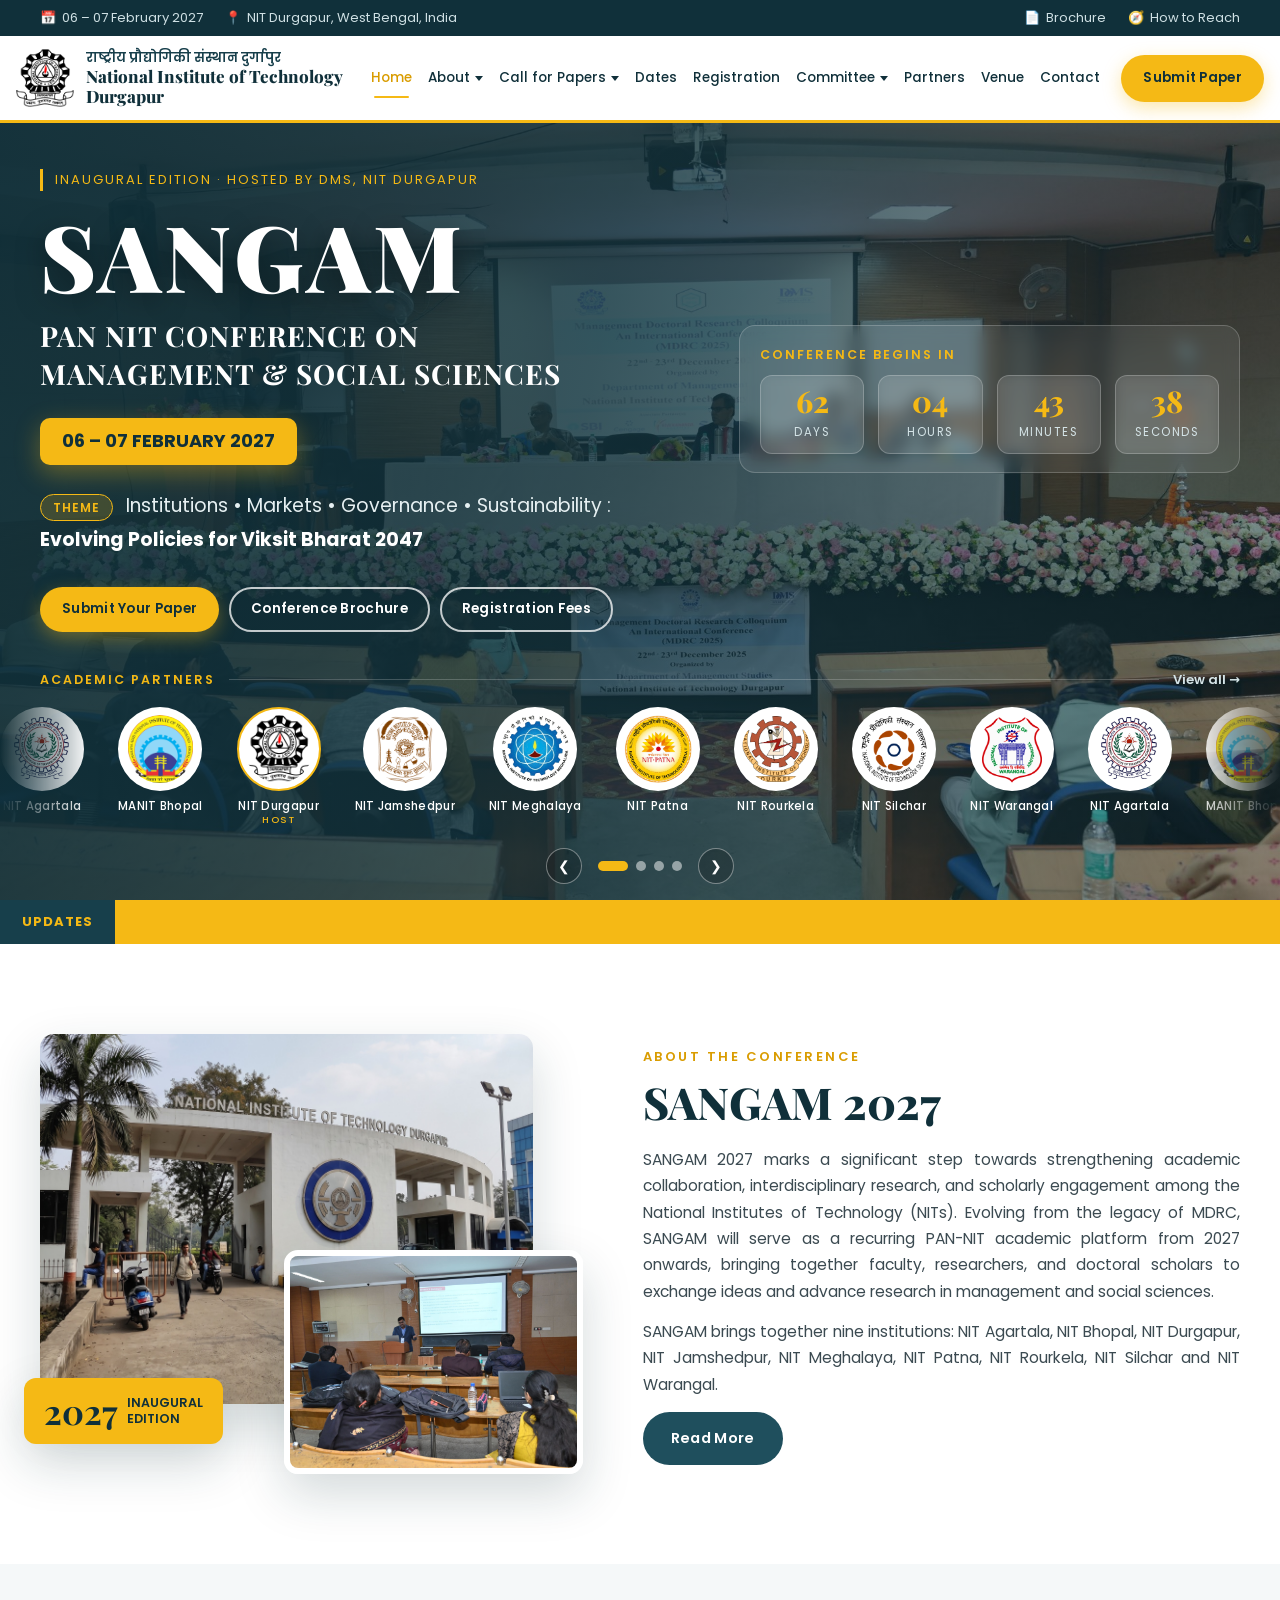
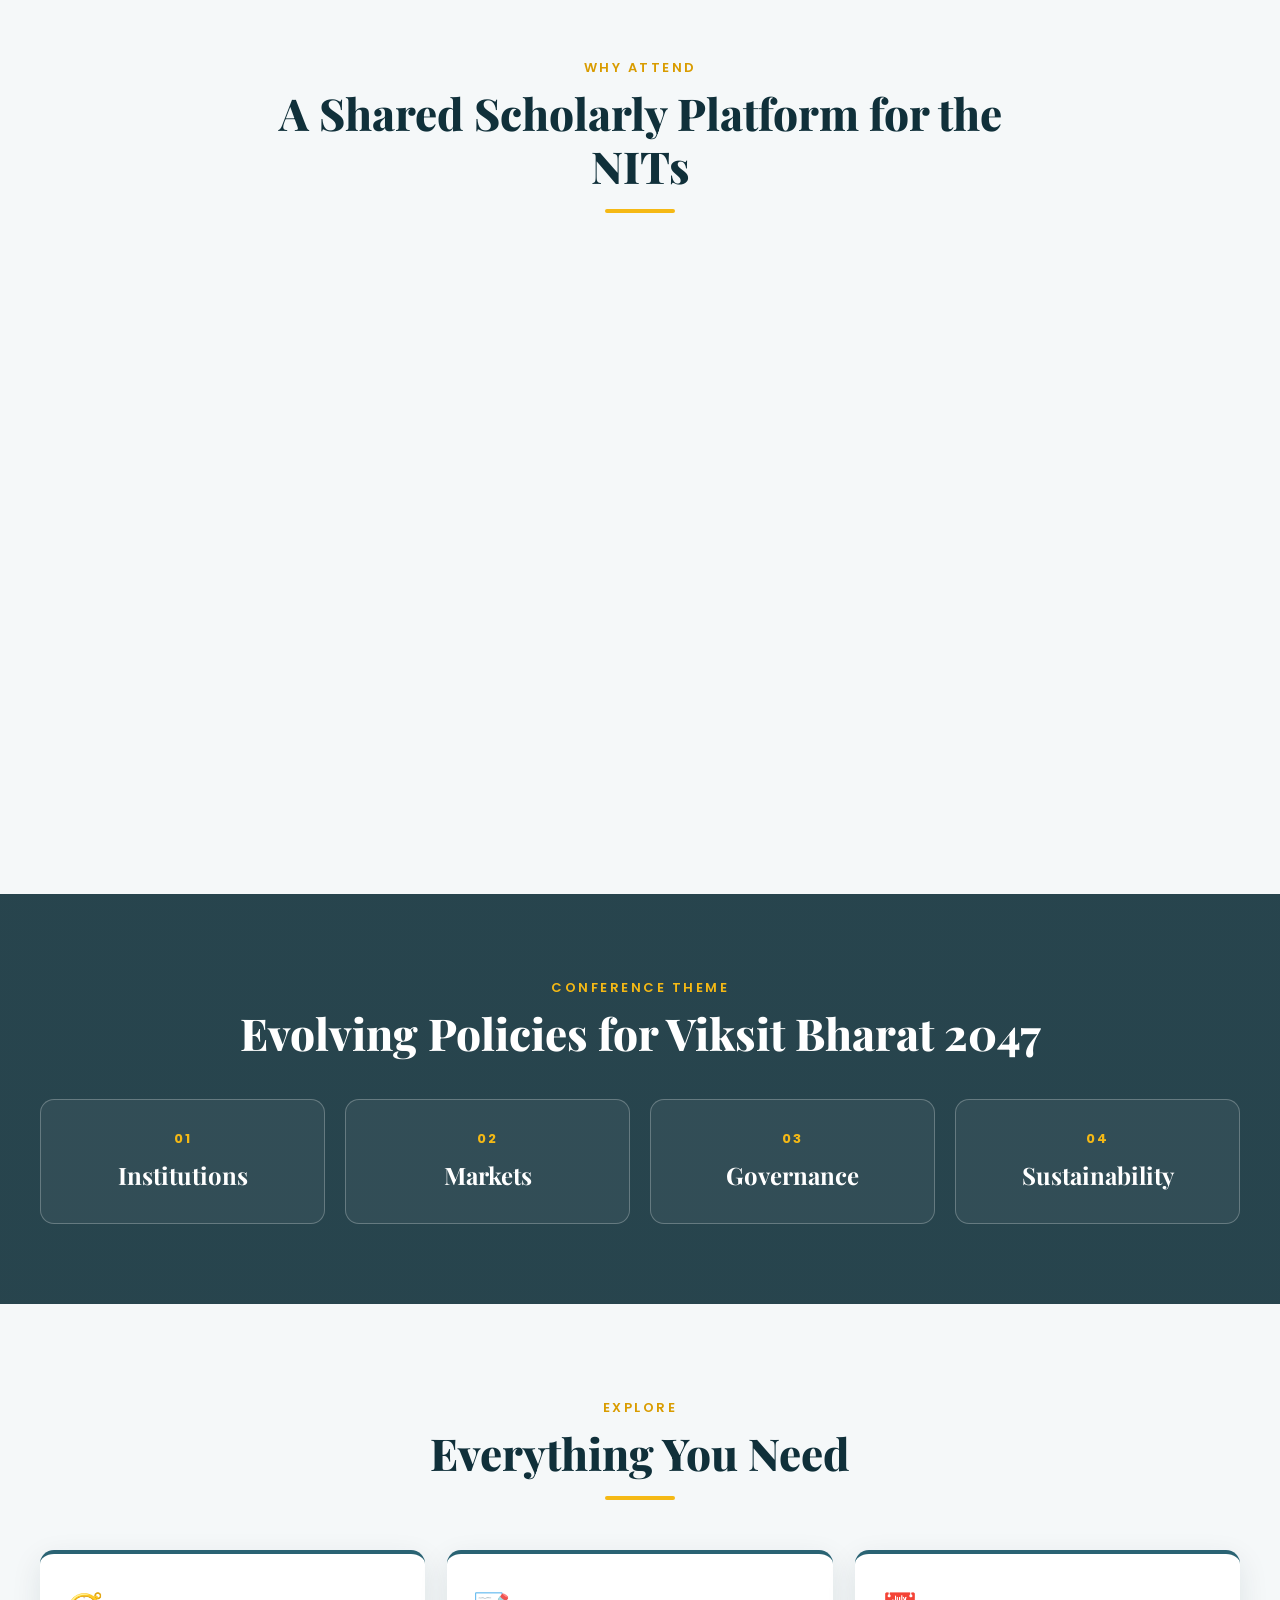
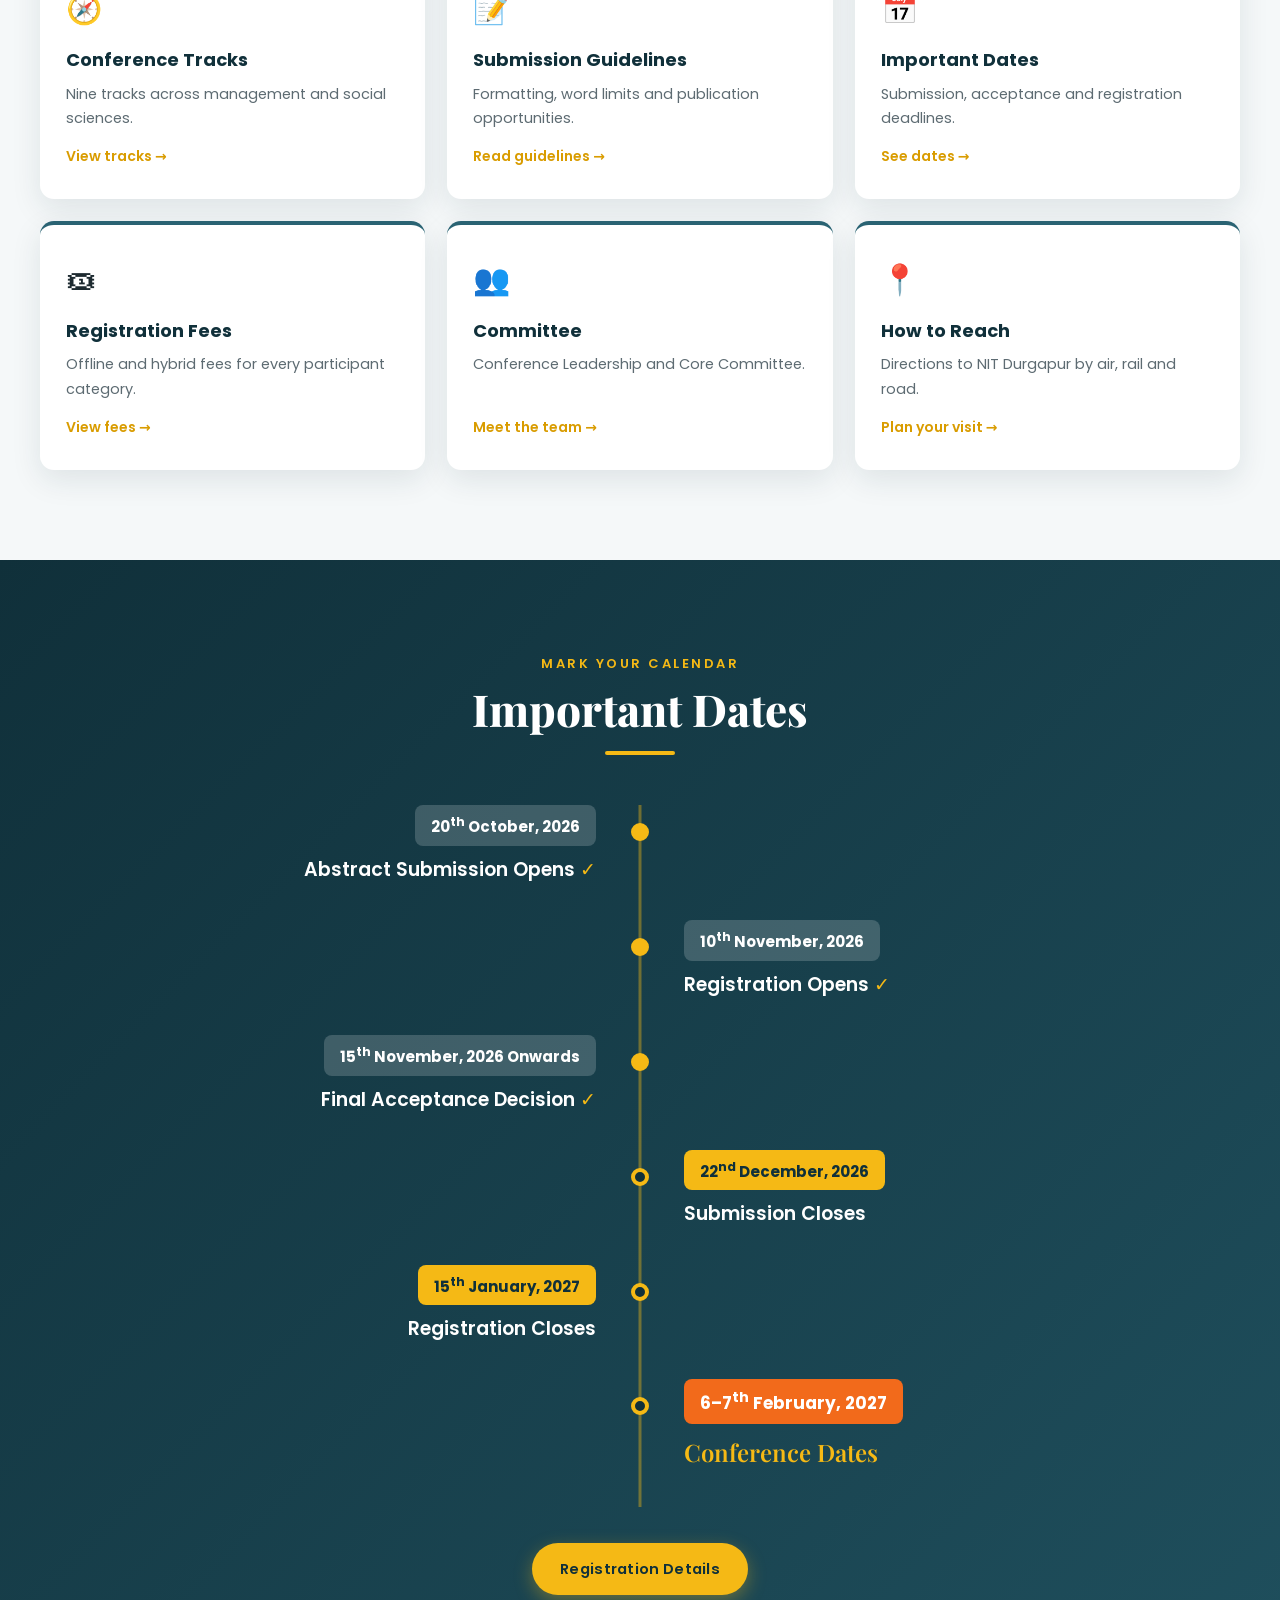
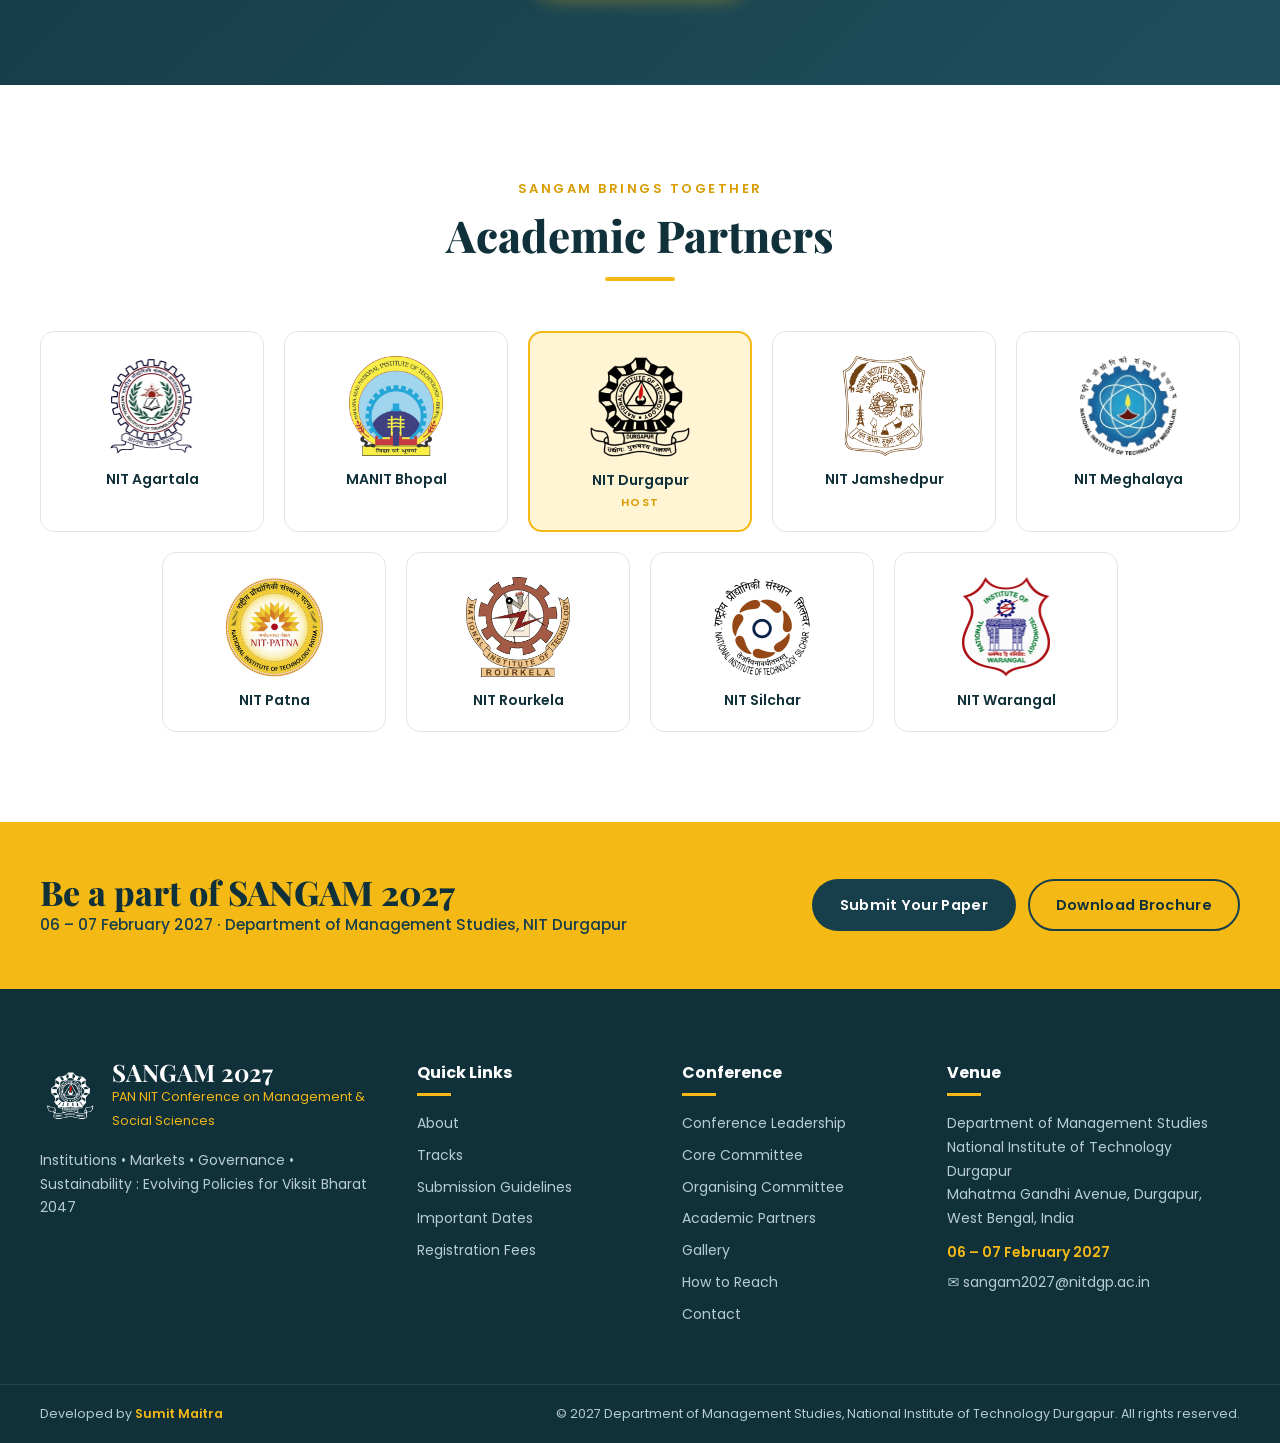
==== index.html @ 7bea4ee3 "Add files via upload" ====
<!DOCTYPE html>
<html lang="en">
<head>
  <meta charset="UTF-8">
  <meta name="viewport" content="width=device-width, initial-scale=1.0">
  <title>SANGAM 2027 | PAN NIT Conference on Management &amp; Social Sciences</title>
  <meta name="description" content="SANGAM 2027 – PAN NIT Conference on Management & Social Sciences, 06–07 February 2027, hosted by the Department of Management Studies, NIT Durgapur.">
  <link rel="icon" type="image/png" href="assets/logos/nit-durgapur.png">
  <link rel="preconnect" href="https://fonts.googleapis.com">
  <link rel="preconnect" href="https://fonts.gstatic.com" crossorigin>
  <link href="https://fonts.googleapis.com/css2?family=Playfair+Display:wght@700;800;900&family=Poppins:wght@300;400;500;600;700&display=swap" rel="stylesheet">
  <link rel="stylesheet" href="css/style.css">
</head>
<body>

  <!-- ===== TOP BAR ===== -->
  <div class="topbar">
    <div class="container topbar-inner">
      <div class="topbar-left">
        <span><i class="ico ico-cal"></i>06 – 07 February 2027</span>
        <span class="hide-sm"><i class="ico ico-pin"></i>NIT Durgapur, West Bengal, India</span>
      </div>
      <div class="topbar-right">
        <a href="assets/docs/SANGAM-Brochure-2027.pdf" target="_blank" rel="noopener"><i class="ico ico-doc"></i>Brochure</a>
        <a href="venue/" class="hide-sm"><i class="ico ico-route"></i>How to Reach</a>
      </div>
    </div>
  </div>

  <!-- ===== HEADER / NAV ===== -->
  <header class="header" id="header">
    <div class="container header-inner">
      <a href="./" class="brand">
        <img src="assets/logos/nit-durgapur.png" alt="NIT Durgapur logo">
        <div class="brand-text">
          <span class="brand-hi">राष्ट्रीय प्रौद्योगिकी संस्थान दुर्गापुर</span>
          <span class="brand-en">National Institute of Technology Durgapur</span>
          <span class="brand-sub">An Institute of National Importance under the Ministry of Education, Government of India</span>
        </div>
      </a>

      <nav class="nav" id="nav">
        <ul>
          <li><a href="./" class="active">Home</a></li>
          <li class="has-drop">
            <a href="about/">About <span class="caret"></span></a>
            <ul class="drop">
              <li><a href="about/">The Conference</a></li>
              <li><a href="about/#nitdgp">About NIT Durgapur</a></li>
              <li><a href="about/#dms">About DMS</a></li>
              <li><a href="gallery/">Gallery</a></li>
            </ul>
          </li>
          <li class="has-drop">
            <a href="tracks/">Call for Papers <span class="caret"></span></a>
            <ul class="drop">
              <li><a href="tracks/">Conference Tracks</a></li>
              <li><a href="submission/">Submission Guidelines</a></li>
              <li><a href="https://forms.gle/mXyWNmWkprkiNCEAA" target="_blank" rel="noopener">Submit Paper ↗</a></li>
            </ul>
          </li>
          <li><a href="dates/">Dates</a></li>
          <li><a href="registration/">Registration</a></li>
          <li class="has-drop">
            <a href="leadership/">Committee <span class="caret"></span></a>
            <ul class="drop">
              <li><a href="leadership/">Conference Leadership</a></li>
              <li><a href="core-committee/">Core Committee</a></li>
              <li><a href="organising-committee/">Organising Committee</a></li>
            </ul>
          </li>
          <li><a href="partners/">Partners</a></li>
          <li><a href="venue/">Venue</a></li>
          <li><a href="contact/">Contact</a></li>
        </ul>
        <a href="https://forms.gle/mXyWNmWkprkiNCEAA" target="_blank" rel="noopener" class="btn btn-gold nav-cta">Submit Paper</a>
      </nav>

      <button class="burger" id="burger" aria-label="Toggle menu" aria-expanded="false">
        <span></span><span></span><span></span>
      </button>
    </div>
  </header>

  <!-- ===== HERO SLIDER ===== -->
  <section class="hero" id="home">
    <div class="slides">
      <div class="slide active" style="background-image:url('assets/photos/dsc_8041.jpg')"></div>
      <div class="slide" style="background-image:url('assets/photos/dsc_8412.jpg')"></div>
      <div class="slide" style="background-image:url('assets/photos/dsc_8008.jpg')"></div>
      <div class="slide" style="background-image:url('assets/photos/nit.jpg')"></div>
    </div>
    <div class="hero-overlay"></div>

    <div class="container hero-content">
      <div class="hero-main">
        <span class="hero-kicker">Inaugural Edition · Hosted by DMS, NIT Durgapur</span>
        <h1 class="hero-title">SANGAM</h1>
        <h2 class="hero-sub">PAN NIT Conference on<br>Management &amp; Social Sciences</h2>
        <div class="hero-date">06 – 07 FEBRUARY 2027</div>
        <p class="hero-theme">
          <span class="theme-label">Theme</span>
          Institutions • Markets • Governance • Sustainability :<br>
          <strong>Evolving Policies for Viksit Bharat 2047</strong>
        </p>
        <div class="hero-btns">
          <a href="https://forms.gle/mXyWNmWkprkiNCEAA" target="_blank" rel="noopener" class="btn btn-gold">Submit Your Paper</a>
          <a href="assets/docs/SANGAM-Brochure-2027.pdf" target="_blank" rel="noopener" class="btn btn-outline">Conference Brochure</a>
          <a href="registration/" class="btn btn-outline">Registration Fees</a>
        </div>
      </div>

      <aside class="hero-side">
        <div class="side-card">
          <p class="side-title">Conference begins in</p>
          <div class="countdown" id="countdown" aria-label="Countdown to conference">
            <div><span id="cd-days">00</span><small>Days</small></div>
            <div><span id="cd-hours">00</span><small>Hours</small></div>
            <div><span id="cd-mins">00</span><small>Minutes</small></div>
            <div><span id="cd-secs">00</span><small>Seconds</small></div>
          </div>
        </div>
      </aside>
    </div>

    <!-- Academic partners logo carousel, full width (JS duplicates the logos for a seamless loop) -->
    <div class="hero-partners">
      <div class="container hp-head">
        <span>Academic Partners</span>
        <a href="partners/">View all →</a>
      </div>
      <div class="hp-viewport">
        <ul class="hp-track" id="hpTrack">
            <li><a href="partners/" class="hp-logo"><img src="assets/logos/nit-agartala.png" alt="NIT Agartala logo"><span>NIT Agartala</span></a></li>
            <li><a href="partners/" class="hp-logo"><img src="assets/logos/nit-bhopal.png" alt="MANIT Bhopal logo"><span>MANIT Bhopal</span></a></li>
            <li><a href="partners/" class="hp-logo hp-host"><img src="assets/logos/nit-durgapur.png" alt="NIT Durgapur logo"><span>NIT Durgapur</span></a></li>
            <li><a href="partners/" class="hp-logo"><img src="assets/logos/nit-jamshedpur.png" alt="NIT Jamshedpur logo"><span>NIT Jamshedpur</span></a></li>
            <li><a href="partners/" class="hp-logo"><img src="assets/logos/nit-meghalaya.png" alt="NIT Meghalaya logo"><span>NIT Meghalaya</span></a></li>
            <li><a href="partners/" class="hp-logo"><img src="assets/logos/nit-patna.png" alt="NIT Patna logo"><span>NIT Patna</span></a></li>
            <li><a href="partners/" class="hp-logo"><img src="assets/logos/nit-rourkela.png" alt="NIT Rourkela logo"><span>NIT Rourkela</span></a></li>
            <li><a href="partners/" class="hp-logo"><img src="assets/logos/nit-silchar.png" alt="NIT Silchar logo"><span>NIT Silchar</span></a></li>
            <li><a href="partners/" class="hp-logo"><img src="assets/logos/nit-warangal.png" alt="NIT Warangal logo"><span>NIT Warangal</span></a></li>
        </ul>
      </div>
    </div>

    <div class="hero-nav">
      <button class="slide-ctrl prev" aria-label="Previous slide">&#10094;</button>
      <div class="slide-dots" id="dots"></div>
      <button class="slide-ctrl next" aria-label="Next slide">&#10095;</button>
    </div>
  </section>

  <!-- ===== NEWS TICKER ===== -->
  <div class="ticker">
    <div class="ticker-label">Updates</div>
    <div class="ticker-track">
      <div class="ticker-move">
        <span>Abstract Submission opens: 20<sup>th</sup> October, 2026</span>
        <span>Registration opens: 10<sup>th</sup> November, 2026</span>
        <span>Final Acceptance Decision: 15<sup>th</sup> November, 2026 onwards</span>
        <span>Submission closes: 22<sup>nd</sup> December, 2026</span>
        <span>Registration closes: 15<sup>th</sup> January, 2027</span>
        <span>Selected full papers to be considered for publication in a Scopus-indexed journal</span>
        <span>All accepted papers published in conference proceedings with ISBN number</span>
      </div>
    </div>
  </div>

  <!-- ===== HOME: ABOUT SUMMARY ===== -->
  <section class="section about">
    <div class="container about-grid">
      <div class="about-media reveal">
        <img src="assets/photos/nit.jpg" alt="Sketch of the NIT Durgapur main gate" class="about-img-main" loading="lazy">
        <img src="assets/photos/dsc_8097.jpg" alt="Paper presentation session" class="about-img-small" loading="lazy">
        <div class="about-badge">
          <strong>2027</strong>
          <span>Inaugural<br>Edition</span>
        </div>
      </div>
      <div class="about-text reveal">
        <span class="eyebrow">About the Conference</span>
        <h2>SANGAM 2027</h2>
        <p>SANGAM 2027 marks a significant step towards strengthening academic collaboration, interdisciplinary research, and scholarly engagement among the National Institutes of Technology (NITs). Evolving from the legacy of MDRC, SANGAM will serve as a recurring PAN-NIT academic platform from 2027 onwards, bringing together faculty, researchers, and doctoral scholars to exchange ideas and advance research in management and social sciences.</p>
        <p>SANGAM brings together nine institutions: NIT Agartala, NIT Bhopal, NIT Durgapur, NIT Jamshedpur, NIT Meghalaya, NIT Patna, NIT Rourkela, NIT Silchar and NIT Warangal.</p>
        <a href="about/" class="btn btn-teal">Read More</a>
      </div>
    </div>
  </section>

  <!-- ===== WHY ATTEND ===== -->
  <section class="section why">
    <div class="container">
      <div class="section-head reveal">
        <span class="eyebrow">Why Attend</span>
        <h2>A Shared Scholarly Platform for the NITs</h2>
      </div>
      <div class="why-grid">
        <div class="why-card reveal">
          <div class="why-ico">🤝</div>
          <h3>Nine NITs Together</h3>
          <p>A recurring PAN-NIT academic platform bringing together faculty, researchers and doctoral scholars.</p>
        </div>
        <div class="why-card reveal">
          <div class="why-ico">🔍</div>
          <h3>Peer-Reviewed</h3>
          <p>All submissions are peer-reviewed for relevance, originality, clarity and academic contribution.</p>
        </div>
        <div class="why-card reveal">
          <div class="why-ico">📚</div>
          <h3>Scopus Publication</h3>
          <p>Selected full papers will be considered for publication in a Scopus-indexed journal.</p>
        </div>
        <div class="why-card reveal">
          <div class="why-ico">📖</div>
          <h3>ISBN Proceedings</h3>
          <p>All accepted papers shall be published in conference proceedings with ISBN number.</p>
        </div>
        <div class="why-card reveal">
          <div class="why-ico">🎓</div>
          <h3>Doctoral Mentorship</h3>
          <p>Fostering inter-institutional research collaboration, joint publications and doctoral mentorship.</p>
        </div>
        <div class="why-card reveal">
          <div class="why-ico">🌐</div>
          <h3>Offline &amp; Hybrid</h3>
          <p>Participate in person at NIT Durgapur or present online through the hybrid mode.</p>
        </div>
      </div>
    </div>
  </section>

  <!-- ===== THEME BAND ===== -->
  <section class="theme-band">
    <div class="container">
      <span class="eyebrow light">Conference Theme</span>
      <h2>Evolving Policies for Viksit Bharat 2047</h2>
      <div class="pillars">
        <div class="pillar reveal"><span>01</span>Institutions</div>
        <div class="pillar reveal"><span>02</span>Markets</div>
        <div class="pillar reveal"><span>03</span>Governance</div>
        <div class="pillar reveal"><span>04</span>Sustainability</div>
      </div>
    </div>
  </section>

  <!-- ===== HOME: EXPLORE ===== -->
  <section class="section explore">
    <div class="container">
      <div class="section-head reveal">
        <span class="eyebrow">Explore</span>
        <h2>Everything You Need</h2>
      </div>
      <div class="explore-grid">
        <a href="tracks/" class="explore-card reveal"><span class="ex-ico">🧭</span><h3>Conference Tracks</h3><p>Nine tracks across management and social sciences.</p><span class="ex-go">View tracks →</span></a>
        <a href="submission/" class="explore-card reveal"><span class="ex-ico">📝</span><h3>Submission Guidelines</h3><p>Formatting, word limits and publication opportunities.</p><span class="ex-go">Read guidelines →</span></a>
        <a href="dates/" class="explore-card reveal"><span class="ex-ico">📅</span><h3>Important Dates</h3><p>Submission, acceptance and registration deadlines.</p><span class="ex-go">See dates →</span></a>
        <a href="registration/" class="explore-card reveal"><span class="ex-ico">🎟</span><h3>Registration Fees</h3><p>Offline and hybrid fees for every participant category.</p><span class="ex-go">View fees →</span></a>
        <a href="leadership/" class="explore-card reveal"><span class="ex-ico">👥</span><h3>Committee</h3><p>Conference Leadership and Core Committee.</p><span class="ex-go">Meet the team →</span></a>
        <a href="venue/" class="explore-card reveal"><span class="ex-ico">📍</span><h3>How to Reach</h3><p>Directions to NIT Durgapur by air, rail and road.</p><span class="ex-go">Plan your visit →</span></a>
      </div>
    </div>
  </section>

  <!-- ===== IMPORTANT DATES ===== -->
  <section class="section dates" id="dates">
    <div class="container">
      <div class="section-head reveal">
        <span class="eyebrow light">Mark Your Calendar</span>
        <h2>Important Dates</h2>
      </div>
      <div class="timeline">
        <div class="tl-item reveal" data-date="2026-10-20">
          <div class="tl-date">20<sup>th</sup> October, 2026</div>
          <div class="tl-label">Abstract Submission Opens</div>
        </div>
        <div class="tl-item reveal" data-date="2026-11-10">
          <div class="tl-date">10<sup>th</sup> November, 2026</div>
          <div class="tl-label">Registration Opens</div>
        </div>
        <div class="tl-item reveal" data-date="2026-11-15">
          <div class="tl-date">15<sup>th</sup> November, 2026 Onwards</div>
          <div class="tl-label">Final Acceptance Decision</div>
        </div>
        <div class="tl-item reveal" data-date="2026-12-22">
          <div class="tl-date">22<sup>nd</sup> December, 2026</div>
          <div class="tl-label">Submission Closes</div>
        </div>
        <div class="tl-item reveal" data-date="2027-01-15">
          <div class="tl-date">15<sup>th</sup> January, 2027</div>
          <div class="tl-label">Registration Closes</div>
        </div>
        <div class="tl-item highlight reveal" data-date="2027-02-06">
          <div class="tl-date">6–7<sup>th</sup> February, 2027</div>
          <div class="tl-label">Conference Dates</div>
        </div>
      </div>
      <div class="center-btn reveal"><a href="registration/" class="btn btn-gold">Registration Details</a></div>
    </div>
  </section>

  <!-- ===== ACADEMIC PARTNERS ===== -->
  <section class="section partners home-partners" id="partners">
    <div class="container">
      <div class="section-head reveal">
        <span class="eyebrow">SANGAM Brings Together</span>
        <h2>Academic Partners</h2>
      </div>
      <div class="partner-grid">
        <div class="partner reveal"><img src="assets/logos/nit-agartala.png" alt="NIT Agartala logo" loading="lazy"><span>NIT Agartala</span></div>
        <div class="partner reveal"><img src="assets/logos/nit-bhopal.png" alt="MANIT Bhopal logo" loading="lazy"><span>MANIT Bhopal</span></div>
        <div class="partner host reveal"><img src="assets/logos/nit-durgapur.png" alt="NIT Durgapur logo" loading="lazy"><span>NIT Durgapur <em>Host</em></span></div>
        <div class="partner reveal"><img src="assets/logos/nit-jamshedpur.png" alt="NIT Jamshedpur logo" loading="lazy"><span>NIT Jamshedpur</span></div>
        <div class="partner reveal"><img src="assets/logos/nit-meghalaya.png" alt="NIT Meghalaya logo" loading="lazy"><span>NIT Meghalaya</span></div>
        <div class="partner reveal"><img src="assets/logos/nit-patna.png" alt="NIT Patna logo" loading="lazy"><span>NIT Patna</span></div>
        <div class="partner reveal"><img src="assets/logos/nit-rourkela.png" alt="NIT Rourkela logo" loading="lazy"><span>NIT Rourkela</span></div>
        <div class="partner reveal"><img src="assets/logos/nit-silchar.png" alt="NIT Silchar logo" loading="lazy"><span>NIT Silchar</span></div>
        <div class="partner reveal"><img src="assets/logos/nit-warangal.png" alt="NIT Warangal logo" loading="lazy"><span>NIT Warangal</span></div>
      </div>
    </div>
  </section>

  <!-- ===== CTA BAND ===== -->
  <section class="cta-band">
    <div class="container cta-inner">
      <div>
        <h2>Be a part of SANGAM 2027</h2>
        <p>06 – 07 February 2027 · Department of Management Studies, NIT Durgapur</p>
      </div>
      <div class="cta-btns">
        <a href="https://forms.gle/mXyWNmWkprkiNCEAA" target="_blank" rel="noopener" class="btn btn-gold">Submit Your Paper</a>
        <a href="assets/docs/SANGAM-Brochure-2027.pdf" target="_blank" rel="noopener" class="btn btn-outline">Download Brochure</a>
      </div>
    </div>
  </section>

  <!-- ===== FOOTER ===== -->
  <footer class="footer">
    <div class="container footer-grid">
      <div>
        <div class="f-brand">
          <img src="assets/logos/nit-durgapur-hd.png" alt="NIT Durgapur logo">
          <div>
            <strong>SANGAM 2027</strong>
            <span>PAN NIT Conference on Management &amp; Social Sciences</span>
          </div>
        </div>
        <p>Institutions • Markets • Governance • Sustainability : Evolving Policies for Viksit Bharat 2047</p>
      </div>
      <div>
        <h4>Quick Links</h4>
        <ul>
          <li><a href="about/">About</a></li>
          <li><a href="tracks/">Tracks</a></li>
          <li><a href="submission/">Submission Guidelines</a></li>
          <li><a href="dates/">Important Dates</a></li>
          <li><a href="registration/">Registration Fees</a></li>
        </ul>
      </div>
      <div>
        <h4>Conference</h4>
        <ul>
          <li><a href="leadership/">Conference Leadership</a></li>
          <li><a href="core-committee/">Core Committee</a></li>
          <li><a href="organising-committee/">Organising Committee</a></li>
          <li><a href="partners/">Academic Partners</a></li>
          <li><a href="gallery/">Gallery</a></li>
          <li><a href="venue/">How to Reach</a></li>
          <li><a href="contact/">Contact</a></li>
        </ul>
      </div>
      <div>
        <h4>Venue</h4>
        <p>Department of Management Studies<br>National Institute of Technology Durgapur<br>Mahatma Gandhi Avenue, Durgapur, West Bengal, India</p>
        <p class="f-date">06 – 07 February 2027</p>
        <p class="f-mail"><a href="mailto:sangam2027@nitdgp.ac.in">sangam2027@nitdgp.ac.in</a></p>
      </div>
    </div>
    <div class="footer-bottom">
      <div class="container">
        <span>Developed by <a href="https://github.com/SumitMaitra" target="_blank" rel="noopener" class="dev-credit">Sumit Maitra</a></span>
        <span>© 2027 Department of Management Studies, National Institute of Technology Durgapur. All rights reserved.</span>
      </div>
    </div>
  </footer>

  <button class="to-top" id="toTop" aria-label="Back to top">↑</button>
  <div class="toast" id="toast">Copied!</div>

  <script src="js/main.js"></script>

</body>
</html>
---- css/style.css ----
/* =========================================================
   SANGAM 2027 — PAN NIT Conference
   Colour palette taken from the official brochure:
   deep teal + saffron gold
   ========================================================= */
:root {
  --teal-900: #10303a;
  --teal-800: #173f4b;
  --teal-700: #1f4f5d;
  --teal-600: #2a6373;
  --teal-100: #e4eef0;
  --gold: #f5b915;
  --gold-dark: #d99c00;
  --gold-soft: #fff4d4;
  --orange: #f26a1b;
  --ink: #1d2a30;
  --muted: #5d6b72;
  --line: #dfe6e8;
  --bg: #ffffff;
  --bg-alt: #f5f8f9;
  --radius: 14px;
  --shadow: 0 10px 30px rgba(16, 48, 58, .10);
  --shadow-lg: 0 20px 50px rgba(16, 48, 58, .18);
  --font-display: 'Playfair Display', Georgia, serif;
  --font-body: 'Poppins', system-ui, -apple-system, Segoe UI, sans-serif;
  --header-h: 84px;
}

*, *::before, *::after { box-sizing: border-box; margin: 0; padding: 0; }
html { scroll-behavior: smooth; scroll-padding-top: calc(var(--header-h) + 10px); }
body { font-family: var(--font-body); color: var(--ink); background: var(--bg); line-height: 1.7; font-size: 15.5px; overflow-x: hidden; }
img { max-width: 100%; display: block; }
a { color: inherit; text-decoration: none; }
ul { list-style: none; }
.container { width: min(1200px, 100% - 32px); margin-inline: auto; }

/* ---------- Buttons ---------- */
.btn { display: inline-flex; align-items: center; justify-content: center; gap: 8px; padding: 12px 26px; border-radius: 50px; font-weight: 600; font-size: 14.5px; letter-spacing: .3px; transition: .3s ease; cursor: pointer; border: 2px solid transparent; }
.btn-gold { background: var(--gold); color: var(--teal-900); box-shadow: 0 6px 18px rgba(245, 185, 21, .35); }
.btn-gold:hover { background: var(--gold-dark); transform: translateY(-2px); }
.btn-outline { border-color: rgba(255,255,255,.75); color: #fff; }
.btn-outline:hover { background: #fff; color: var(--teal-900); }
.btn-teal { background: var(--teal-700); color: #fff; }
.btn-teal:hover { background: var(--teal-900); transform: translateY(-2px); }
.btn-block { width: 100%; }

/* ---------- Top bar ---------- */
.topbar { background: var(--teal-900); color: #cfe0e4; font-size: 13px; }
.topbar-inner { display: flex; justify-content: space-between; align-items: center; padding: 7px 0; gap: 12px; }
.topbar-left, .topbar-right { display: flex; gap: 22px; align-items: center; }
.topbar a:hover { color: var(--gold); }
.ico { font-style: normal; margin-right: 6px; }
.ico-cal::before { content: "📅"; }
.ico-pin::before { content: "📍"; }
.ico-doc::before { content: "📄"; }
.ico-route::before { content: "🧭"; }

/* ---------- Header ---------- */
.header { position: sticky; top: 0; z-index: 100; background: rgba(255,255,255,.97); backdrop-filter: blur(8px); border-bottom: 3px solid var(--gold); transition: box-shadow .3s; }
.header.scrolled { box-shadow: 0 6px 24px rgba(0,0,0,.08); }
.header .container { width: min(1380px, 100% - 32px); }
.header-inner { display: flex; align-items: center; justify-content: space-between; min-height: var(--header-h); gap: 20px; }
.brand { display: flex; align-items: center; gap: 12px; flex-shrink: 1; min-width: 0; }
.brand img { flex-shrink: 0; }
/* let grid children shrink below their content (e.g. the scrollable fee table) */
.fees-bottom > *, .sub-grid > *, .about-grid > *, .venue-grid > *, .cm-row > * { min-width: 0; }
.brand img { width: 58px; height: 58px; object-fit: contain; }
.brand-text { display: flex; flex-direction: column; line-height: 1.2; }
.brand-hi { font-size: 13px; color: var(--teal-800); font-weight: 600; }
.brand-en { font-family: var(--font-display); font-size: 17px; font-weight: 800; color: var(--teal-900); }
.brand-sub { font-size: 9.5px; color: var(--muted); max-width: 330px; }

.nav { display: flex; align-items: center; gap: 14px; }
.nav > ul { display: flex; align-items: center; gap: 2px; }
.nav > ul > li { position: relative; }
.nav > ul > li > a { display: flex; align-items: center; gap: 5px; padding: 10px 10px; font-size: 14px; font-weight: 500; color: var(--teal-900); border-radius: 8px; transition: .25s; white-space: nowrap; }
.nav > ul > li > a:hover, .nav > ul > li > a.active { color: var(--gold-dark); }
.nav > ul > li > a.active::after { content: ""; position: absolute; left: 10px; right: 10px; bottom: 2px; height: 2px; background: var(--gold); border-radius: 2px; }
.caret { width: 0; height: 0; border-left: 4px solid transparent; border-right: 4px solid transparent; border-top: 5px solid currentColor; }
.drop { position: absolute; top: 100%; left: 0; min-width: 220px; background: #fff; border-radius: 10px; box-shadow: var(--shadow-lg); padding: 8px; opacity: 0; visibility: hidden; transform: translateY(10px); transition: .25s; border-top: 3px solid var(--gold); }
.has-drop:hover .drop, .has-drop:focus-within .drop { opacity: 1; visibility: visible; transform: translateY(0); }
.drop a { display: block; padding: 9px 14px; font-size: 14px; border-radius: 6px; color: var(--ink); }
.drop a:hover { background: var(--teal-100); color: var(--teal-800); }
.nav-cta { padding: 10px 20px; font-size: 13.5px; white-space: nowrap; }

.burger { display: none; width: 44px; height: 44px; border: 0; background: var(--teal-800); border-radius: 10px; cursor: pointer; flex-direction: column; justify-content: center; align-items: center; gap: 5px; }
.burger span { width: 22px; height: 2px; background: #fff; border-radius: 2px; transition: .3s; }
.burger.open span:nth-child(1) { transform: translateY(7px) rotate(45deg); }
.burger.open span:nth-child(2) { opacity: 0; }
.burger.open span:nth-child(3) { transform: translateY(-7px) rotate(-45deg); }

/* ---------- Hero ---------- */
.hero { position: relative; min-height: clamp(600px, calc(100vh - var(--header-h) - 39px), 940px); min-height: clamp(600px, calc(100svh - var(--header-h) - 39px), 940px); display: flex; flex-direction: column; color: #fff; overflow: hidden; }
.slides, .slide { position: absolute; inset: 0; }
.slide { background-size: cover; background-position: center; opacity: 0; transform: scale(1.08); transition: opacity 1.4s ease, transform 7s ease; }
.slide.active { opacity: 1; transform: scale(1); }
.hero-overlay { position: absolute; inset: 0; background: linear-gradient(100deg, rgba(16,48,58,.95) 0%, rgba(16,48,58,.82) 45%, rgba(16,48,58,.45) 100%); }
.hero-content { position: relative; z-index: 2; padding: 40px 0 30px; margin-block: auto; }
.hero-kicker { display: inline-block; font-size: 13px; letter-spacing: 2px; text-transform: uppercase; color: var(--gold); border-left: 3px solid var(--gold); padding-left: 12px; margin-bottom: 18px; }
.hero-title { font-family: var(--font-display); font-size: clamp(46px, 7.5vw, 92px); font-weight: 900; line-height: 1; letter-spacing: 4px; text-shadow: 0 6px 30px rgba(0,0,0,.35); }
.hero-sub { color: #fff; font-family: var(--font-display); font-size: clamp(18px, 2.4vw, 28px); font-weight: 700; line-height: 1.35; margin: 16px 0 26px; text-transform: uppercase; letter-spacing: 1px; }
.hero-date { display: inline-block; background: var(--gold); color: var(--teal-900); font-weight: 700; font-size: clamp(15px, 1.7vw, 18px); padding: 8px 22px; border-radius: 10px; box-shadow: 0 8px 24px rgba(245,185,21,.35); }
.hero-theme { margin: 24px 0 30px; font-size: clamp(15px, 1.6vw, 19px); line-height: 1.8; max-width: 680px; color: #e6f0f2; }
.theme-label { display: inline-block; background: rgba(245,185,21,.18); color: var(--gold); border: 1px solid var(--gold); font-size: 12px; font-weight: 600; padding: 2px 12px; border-radius: 20px; margin-right: 8px; letter-spacing: 1px; text-transform: uppercase; }
.hero-theme strong { color: #fff; }
.hero-btns { display: flex; flex-wrap: wrap; gap: 10px; }
.hero-btns .btn { padding: 9px 20px; font-size: 13.5px; }

.countdown { display: flex; gap: 14px; margin-top: 28px; }
.countdown div { background: rgba(255,255,255,.1); border: 1px solid rgba(255,255,255,.22); backdrop-filter: blur(6px); border-radius: 12px; min-width: 82px; padding: 9px 10px; text-align: center; }
.countdown span { display: block; font-family: var(--font-display); font-size: 30px; font-weight: 800; line-height: 1.1; color: var(--gold); }
.countdown small { font-size: 11.5px; letter-spacing: 1.5px; text-transform: uppercase; color: #d5e4e7; }

.hero-nav { position: relative; z-index: 3; display: flex; align-items: center; justify-content: center; gap: 16px; padding-bottom: 16px; }
.slide-ctrl { width: 36px; height: 36px; border-radius: 50%; border: 1px solid rgba(255,255,255,.4); background: rgba(0,0,0,.2); color: #fff; font-size: 14px; cursor: pointer; transition: .3s; }
.slide-ctrl:hover { background: var(--gold); color: var(--teal-900); border-color: var(--gold); }
.slide-dots { display: flex; gap: 8px; }

/* Two-column hero: text left, countdown + partners carousel right */
.hero-content { display: grid; grid-template-columns: minmax(0, 1.3fr) minmax(0, 1fr); gap: 48px; align-items: center; }
.hero-side { display: flex; flex-direction: column; gap: 18px; }
.side-card { background: rgba(255,255,255,.08); border: 1px solid rgba(255,255,255,.2); backdrop-filter: blur(8px); border-radius: 16px; padding: 18px 20px; }
.side-title { font-size: 12.5px; letter-spacing: 2px; text-transform: uppercase; color: var(--gold); font-weight: 600; margin-bottom: 10px; }
.side-card .countdown { margin-top: 0; }
.side-card .countdown div { flex: 1; min-width: 0; }

/* Academic partners logo carousel: transparent, full-width strip under the hero text */
.hero-partners { position: relative; z-index: 3; padding: 4px 0 18px; }
.hp-head { display: flex; align-items: center; gap: 14px; margin-bottom: 12px; }
.hp-head span { font-size: 12.5px; letter-spacing: 2px; text-transform: uppercase; color: var(--gold); font-weight: 600; white-space: nowrap; }
.hp-head::after { content: ""; flex: 1; height: 1px; background: rgba(255,255,255,.2); order: 1; }
.hp-head a { order: 2; font-size: 13px; font-weight: 600; color: #d5e4e7; white-space: nowrap; }
.hp-head a:hover { color: var(--gold); }
.hp-viewport { overflow: hidden; -webkit-mask-image: linear-gradient(90deg, transparent, #000 7%, #000 93%, transparent); mask-image: linear-gradient(90deg, transparent, #000 7%, #000 93%, transparent); }
.hp-track { display: flex; width: max-content; animation: hp-scroll 40s linear infinite; }
.hp-track li { padding: 4px 34px 4px 0; } /* spacing via padding keeps both halves equal for a seamless loop */
.hero-partners:hover .hp-track, .hp-track:focus-within { animation-play-state: paused; }
.hp-logo { display: flex; flex-direction: column; align-items: center; gap: 8px; color: #fff; font-weight: 500; font-size: 11.5px; letter-spacing: .3px; line-height: 1.3; text-align: center; white-space: nowrap; transition: .3s; }
.hp-logo img { width: 84px; height: 84px; object-fit: contain; background: #fff; border-radius: 50%; padding: 6px; border: 2px solid rgba(255,255,255,.35); transition: .3s; }
.hp-logo:hover { color: var(--gold); }
.hp-logo:hover img { border-color: var(--gold); transform: scale(1.08); }
.hp-logo.hp-host img { border-color: var(--gold); }
.hp-logo.hp-host span::after { content: "Host"; display: block; font-size: 9.5px; letter-spacing: 1.5px; text-transform: uppercase; color: var(--gold); }
@keyframes hp-scroll { to { transform: translateX(-50%); } }
.slide-dots button { width: 10px; height: 10px; border-radius: 10px; border: 0; background: rgba(255,255,255,.5); cursor: pointer; transition: .3s; }
.slide-dots button.active { width: 30px; background: var(--gold); }

/* ---------- Ticker ---------- */
.ticker { display: flex; background: var(--gold); color: var(--teal-900); font-size: 14px; font-weight: 500; overflow: hidden; }
.ticker-label { background: var(--teal-800); color: var(--gold); padding: 11px 22px; font-weight: 700; text-transform: uppercase; letter-spacing: 1px; font-size: 13px; flex-shrink: 0; position: relative; z-index: 1; }
.ticker-track { overflow: hidden; flex: 1; display: flex; align-items: center; }
.ticker-move { display: flex; gap: 60px; white-space: nowrap; animation: ticker 45s linear infinite; padding-left: 100%; }
.ticker-move span::before { content: "◆"; margin-right: 12px; font-size: 10px; color: var(--teal-700); }
.ticker:hover .ticker-move { animation-play-state: paused; }
@keyframes ticker { to { transform: translateX(-100%); } }

/* ---------- Sections ---------- */
.section { padding: 90px 0; }
.section-head { text-align: center; max-width: 760px; margin: 0 auto 50px; }
.eyebrow { display: inline-block; color: var(--gold-dark); font-weight: 600; font-size: 13px; letter-spacing: 2.5px; text-transform: uppercase; margin-bottom: 8px; }
.eyebrow.light { color: var(--gold); }
h2 { font-family: var(--font-display); font-size: clamp(28px, 4vw, 44px); font-weight: 800; color: var(--teal-900); line-height: 1.2; }
.section-head h2::after { content: ""; display: block; width: 70px; height: 4px; background: var(--gold); border-radius: 4px; margin: 16px auto 0; }
.lead { color: var(--muted); margin-top: 16px; }

/* ---------- Why attend ---------- */
.why { background: var(--bg-alt); }
.why-grid { display: grid; grid-template-columns: repeat(3, 1fr); gap: 24px; }
.why-card { background: #fff; border-radius: var(--radius); padding: 32px 28px; box-shadow: var(--shadow); border-bottom: 4px solid transparent; transition: .35s; }
.why-card:hover { transform: translateY(-6px); border-bottom-color: var(--gold); box-shadow: var(--shadow-lg); }
.why-ico { width: 60px; height: 60px; border-radius: 14px; display: grid; place-items: center; font-size: 28px; background: var(--teal-100); margin-bottom: 18px; }
.why-card h3 { font-size: 18px; color: var(--teal-900); margin-bottom: 8px; }
.why-card p { color: var(--muted); font-size: 14.5px; }

/* ---------- About ---------- */
.about-grid { display: grid; grid-template-columns: 1fr 1.1fr; gap: 60px; align-items: center; }
.about-media { position: relative; padding-bottom: 70px; padding-right: 50px; }
.about-img-main { border-radius: var(--radius); box-shadow: var(--shadow-lg); aspect-ratio: 4/3; object-fit: cover; width: 100%; }
.about-img-small { position: absolute; right: 0; bottom: 0; width: 55%; border-radius: var(--radius); border: 6px solid #fff; box-shadow: var(--shadow-lg); aspect-ratio: 4/3; object-fit: cover; }
.about-badge { position: absolute; left: -16px; bottom: 30px; background: var(--gold); color: var(--teal-900); padding: 16px 20px; border-radius: 12px; display: flex; align-items: center; gap: 10px; box-shadow: var(--shadow-lg); }
.about-badge strong { font-family: var(--font-display); font-size: 34px; line-height: 1; }
.about-badge span { font-size: 12.5px; font-weight: 600; line-height: 1.3; text-transform: uppercase; }
.about-text h2 { margin-bottom: 18px; }
.about-text p { color: #3b4a51; margin-bottom: 14px; text-align: justify; }

.stats { display: grid; grid-template-columns: repeat(4, 1fr); margin-top: 70px; background: var(--teal-800); border-radius: var(--radius); overflow: hidden; box-shadow: var(--shadow-lg); }
.stat { text-align: center; padding: 30px 14px; color: #fff; border-right: 1px solid rgba(255,255,255,.12); }
.stat:last-child { border-right: 0; }
.stat .num { display: block; font-family: var(--font-display); font-size: 44px; font-weight: 800; color: var(--gold); line-height: 1.1; }
.stat .lbl { font-size: 13.5px; color: #cfe0e4; letter-spacing: .5px; }

/* ---------- Theme band ---------- */
.theme-band { position: relative; padding: 80px 0; text-align: center; color: #fff; background: linear-gradient(rgba(16,48,58,.9), rgba(16,48,58,.9)), url('../assets/photos/dsc_8276.jpg') center/cover fixed; }
.theme-band h2 { color: #fff; margin-bottom: 40px; }
.pillars { display: grid; grid-template-columns: repeat(4, 1fr); gap: 20px; }
.pillar { border: 1px solid rgba(255,255,255,.25); border-radius: var(--radius); padding: 28px 16px; font-family: var(--font-display); font-size: 24px; font-weight: 700; background: rgba(255,255,255,.05); transition: .35s; }
.pillar span { display: block; font-family: var(--font-body); font-size: 13px; color: var(--gold); letter-spacing: 2px; margin-bottom: 4px; }
.pillar:hover { background: var(--gold); color: var(--teal-900); transform: translateY(-6px); }
.pillar:hover span { color: var(--teal-800); }

/* ---------- Host ---------- */
.host { background: var(--bg-alt); }
.host-grid { display: grid; grid-template-columns: 1fr 1fr; gap: 30px; }
.host-card { position: relative; background: #fff; border-radius: 0 var(--radius) var(--radius) var(--radius); padding: 50px 32px 32px; box-shadow: var(--shadow); border-top: 4px solid var(--orange); }
.host-card.alt { border-top-color: var(--teal-600); }
.host-tag { position: absolute; top: -20px; left: 24px; background: var(--orange); color: #fff; font-weight: 700; letter-spacing: 1px; text-transform: uppercase; font-size: 14px; padding: 8px 20px; border-radius: 8px; }
.host-card.alt .host-tag { background: var(--teal-600); }
.host-card p { color: #3b4a51; text-align: justify; margin-bottom: 12px; }

/* ---------- Tracks ---------- */
.tracks-grid { display: grid; grid-template-columns: repeat(3, 1fr); gap: 22px; }
.track { position: relative; text-align: left; background: #fff; border: 1px solid var(--line); border-radius: var(--radius); padding: 28px 26px 24px; cursor: pointer; transition: .35s; overflow: hidden; font: inherit; color: inherit; display: flex; flex-direction: column; }
.track::before { content: ""; position: absolute; inset: 0; background: linear-gradient(135deg, var(--teal-800), var(--teal-600)); opacity: 0; transition: .35s; z-index: 0; }
.track > * { position: relative; z-index: 1; }
.track:hover::before, .track:focus-visible::before { opacity: 1; }
.track:hover, .track:focus-visible { transform: translateY(-6px); box-shadow: var(--shadow-lg); color: #fff; border-color: transparent; outline: none; }
.track-num { font-family: var(--font-display); font-size: 40px; font-weight: 900; color: var(--gold); line-height: 1; margin-bottom: 4px; }
.track-label { font-size: 12px; font-weight: 600; letter-spacing: 2px; text-transform: uppercase; color: var(--muted); transition: .35s; }
.track h3 { font-size: 17px; line-height: 1.45; margin: 10px 0 16px; color: var(--teal-900); transition: .35s; flex: 1; }
.track:hover .track-label, .track:hover h3, .track:focus-visible h3, .track:focus-visible .track-label { color: #fff; }
.track-more { font-size: 13.5px; font-weight: 600; color: var(--gold-dark); }
.track:hover .track-more { color: var(--gold); }

.modal { position: fixed; inset: 0; z-index: 300; background: rgba(10,30,36,.7); backdrop-filter: blur(4px); display: grid; place-items: center; padding: 16px; opacity: 0; visibility: hidden; transition: .3s; }
.modal.open { opacity: 1; visibility: visible; }
.modal-box { position: relative; background: #fff; border-radius: 18px; max-width: 760px; width: 100%; max-height: 88vh; overflow-y: auto; padding: 40px 36px; transform: translateY(30px); transition: .3s; border-top: 6px solid var(--gold); }
.modal.open .modal-box { transform: none; }
.modal-close { position: absolute; top: 14px; right: 16px; width: 38px; height: 38px; border-radius: 50%; border: 0; background: var(--teal-100); font-size: 24px; cursor: pointer; color: var(--teal-900); }
.modal-close:hover { background: var(--gold); }
.modal-num { color: var(--gold-dark); font-weight: 700; letter-spacing: 2px; font-size: 13px; text-transform: uppercase; }
.modal-box h3 { font-family: var(--font-display); font-size: 26px; color: var(--teal-900); line-height: 1.3; margin: 6px 0 14px; padding-right: 30px; }
.modal-desc { color: var(--muted); margin-bottom: 18px; }
.modal-desc:empty { display: none; }
.modal-box h4 { font-size: 14px; letter-spacing: 1.5px; text-transform: uppercase; color: var(--teal-700); margin-bottom: 12px; }
.modal-box ul { display: grid; grid-template-columns: 1fr 1fr; gap: 8px 20px; margin-bottom: 26px; }
.modal-box li { position: relative; padding-left: 20px; font-size: 14.5px; line-height: 1.5; }
.modal-box li::before { content: ""; position: absolute; left: 0; top: 7px; width: 8px; height: 8px; background: var(--gold); border-radius: 2px; transform: rotate(45deg); }

/* ---------- Submission ---------- */
.submission { background: var(--bg-alt); }
.sub-grid { display: grid; grid-template-columns: 1.6fr 1fr; gap: 50px; align-items: start; }
.submission h2 { margin-bottom: 26px; }
.guide-list > li { position: relative; padding: 0 0 16px 40px; color: #3b4a51; }
.guide-list > li::before { content: "✓"; position: absolute; left: 0; top: 2px; width: 26px; height: 26px; border-radius: 6px; background: var(--teal-700); color: var(--gold); display: grid; place-items: center; font-size: 14px; font-weight: 700; }
.sections-list { display: flex; flex-wrap: wrap; gap: 8px; margin-top: 10px; list-style: none; counter-reset: s; }
.sections-list li { counter-increment: s; background: #fff; border: 1px solid var(--line); border-radius: 30px; padding: 4px 14px; font-size: 13.5px; }
.sections-list li::before { content: counter(s) ". "; color: var(--gold-dark); font-weight: 700; }
.sub-card { position: sticky; top: calc(var(--header-h) + 24px); background: var(--teal-800); color: #fff; border-radius: 18px; padding: 34px 28px; text-align: center; box-shadow: var(--shadow-lg); }
.sub-card h3 { font-family: var(--font-display); font-size: 26px; color: var(--gold); }
.sub-card p { color: #cfe0e4; font-size: 14px; margin: 6px 0 20px; }
.sub-qr { width: 200px; margin: 0 auto 20px; border-radius: 12px; border: 6px solid #fff; }
.sub-link { display: block; margin-top: 10px; color: #a9c4ca; font-size: 12.5px; word-break: break-all; }
.sub-quick { display: grid; grid-template-columns: repeat(3, 1fr); gap: 8px; margin-top: 24px; padding-top: 20px; border-top: 1px solid rgba(255,255,255,.15); }
.sub-quick strong { display: block; color: var(--gold); font-size: 18px; }
.sub-quick span { font-size: 11px; color: #cfe0e4; line-height: 1.3; display: block; }

/* ---------- Dates (timeline) ---------- */
.dates { background: linear-gradient(135deg, var(--teal-900), var(--teal-700)); color: #fff; }
.dates h2 { color: #fff; }
.timeline { position: relative; max-width: 900px; margin: 0 auto; }
.timeline::before { content: ""; position: absolute; left: 50%; top: 0; bottom: 0; width: 3px; background: rgba(245,185,21,.4); transform: translateX(-50%); }
.tl-item { position: relative; width: 50%; padding: 0 44px 34px; }
.tl-item:nth-child(odd) { text-align: right; }
.tl-item:nth-child(even) { margin-left: 50%; }
.tl-item::before { content: ""; position: absolute; top: 18px; width: 18px; height: 18px; border-radius: 50%; background: var(--teal-900); border: 4px solid var(--gold); z-index: 1; }
.tl-item:nth-child(odd)::before { right: -9px; }
.tl-item:nth-child(even)::before { left: -9px; }
.tl-item > div { }
.tl-date { display: inline-block; background: var(--gold); color: var(--teal-900); font-weight: 700; padding: 6px 16px; border-radius: 8px; font-size: 15px; }
.tl-label { font-size: 19px; font-weight: 600; margin-top: 8px; }
.tl-item.past .tl-date { background: rgba(255,255,255,.18); color: #fff; }
.tl-item.past::before { background: var(--gold); }
.tl-item.past .tl-label::after { content: " ✓"; color: var(--gold); }
.tl-item.highlight .tl-date { background: var(--orange); color: #fff; font-size: 17px; }
.tl-item.highlight .tl-label { font-family: var(--font-display); font-size: 24px; color: var(--gold); }

/* ---------- Fees ---------- */
.fees-grid { display: grid; grid-template-columns: repeat(3, 1fr); gap: 22px; }
.fee-card { background: #fff; border: 1px solid var(--line); border-radius: var(--radius); padding: 28px 26px; transition: .35s; position: relative; }
.fee-card:hover { transform: translateY(-6px); box-shadow: var(--shadow-lg); border-color: var(--gold); }
.fee-card.featured { background: var(--teal-800); color: #fff; border-color: var(--teal-800); }
.fee-card h3 { font-size: 17px; color: var(--teal-900); margin-bottom: 16px; min-height: 52px; line-height: 1.5; }
.fee-card.featured h3 { color: #fff; }
.fee-row { display: flex; justify-content: space-between; align-items: baseline; padding: 10px 0; border-top: 1px dashed var(--line); }
.fee-card.featured .fee-row { border-color: rgba(255,255,255,.2); }
.fee-row span { color: var(--muted); font-size: 14px; }
.fee-card.featured .fee-row span { color: #cfe0e4; }
.fee-row strong { font-family: var(--font-display); font-size: 28px; color: var(--teal-800); }
.fee-card.featured .fee-row strong { color: var(--gold); }

.fees-bottom { display: grid; grid-template-columns: 1.6fr 1fr; gap: 30px; margin-top: 40px; align-items: start; }
.fee-notes, .pay-card { background: var(--bg-alt); border-radius: var(--radius); padding: 30px; }
.fee-notes h3, .pay-card h3 { font-size: 20px; color: var(--teal-900); margin-bottom: 14px; }
.check-list li { position: relative; padding-left: 28px; margin-bottom: 8px; color: #3b4a51; font-size: 14.5px; }
.check-list li::before { content: "✔"; position: absolute; left: 0; color: var(--teal-600); font-weight: 700; }
.small-note { font-size: 13px; color: var(--muted); font-style: italic; margin: 8px 0 20px; }
.table-wrap { overflow-x: auto; border-radius: 10px; }
.compare { width: 100%; border-collapse: collapse; background: #fff; font-size: 14px; min-width: 420px; }
.compare th { background: var(--teal-800); color: #fff; padding: 12px; font-weight: 600; text-align: center; line-height: 1.3; }
.compare th:first-child, .compare td:first-child { text-align: left; }
.compare td { padding: 10px 12px; border-bottom: 1px solid var(--line); text-align: center; }
.compare .yes { color: #1a9a5a; font-weight: 700; font-size: 16px; }
.compare .no { color: #e04848; font-weight: 700; font-size: 16px; }
.pay-card { background: var(--gold-soft); border: 2px solid var(--gold); position: sticky; top: calc(var(--header-h) + 24px); }
.pay-row { padding: 12px 0; border-bottom: 1px dashed rgba(0,0,0,.12); }
.pay-row:last-child { border: 0; }
.pay-row span { display: block; font-size: 12.5px; text-transform: uppercase; letter-spacing: 1px; color: var(--muted); }
.pay-row strong { font-size: 17px; color: var(--teal-900); }
.copyable { cursor: pointer; }
.copyable em { font-style: normal; font-size: 11px; font-weight: 600; background: var(--teal-700); color: #fff; padding: 2px 8px; border-radius: 20px; margin-left: 6px; vertical-align: middle; }
.copyable:hover em { background: var(--gold-dark); }

/* ---------- Committee ---------- */
.committee { background: var(--bg-alt); }
.cm-block { margin-bottom: 50px; text-align: center; }
.cm-tag { display: inline-block; background: var(--teal-800); color: #fff; padding: 8px 26px; border-radius: 8px; font-weight: 600; letter-spacing: 1px; text-transform: uppercase; font-size: 14px; margin-bottom: 26px; position: relative; }
.cm-tag::after { content: ""; position: absolute; left: 50%; bottom: -6px; transform: translateX(-50%) rotate(45deg); width: 12px; height: 12px; background: var(--teal-800); }
.people-grid { display: grid; gap: 20px; }
.people-grid.four { grid-template-columns: repeat(4, 1fr); }
.people-grid.three { grid-template-columns: repeat(3, 1fr); }
.people-grid.centered { display: flex; flex-wrap: wrap; justify-content: center; gap: 20px; }
.people-grid.centered .person-card { flex: 0 1 calc(33.333% - 14px); min-width: 250px; }
.person-card { background: #fff; border-radius: var(--radius); padding: 26px 18px; box-shadow: var(--shadow); transition: transform 0.45s cubic-bezier(0.34, 1.56, 0.64, 1), box-shadow 0.35s ease, border-color 0.35s ease; border-bottom: 3px solid transparent; }
.person-card:hover { transform: translateY(-8px); border-bottom-color: var(--gold); box-shadow: 0 16px 36px rgba(16, 48, 58, .15); }
.person-card.big { max-width: 360px; margin: 0 auto; padding: 32px; }
.avatar { width: 70px; height: 70px; border-radius: 50%; margin: 0 auto 14px; background: linear-gradient(135deg, var(--teal-700), var(--teal-900)); color: var(--gold); display: grid; place-items: center; font-family: var(--font-display); font-weight: 800; font-size: 22px; border: 3px solid var(--gold); }
.person-card.big .avatar { width: 90px; height: 90px; font-size: 28px; }
.avatar:has(img) { width: 110px; height: 110px; overflow: hidden; background: #fff; }
.person-card.big .avatar:has(img) { width: 140px; height: 140px; }
.avatar img { width: 100%; height: 100%; object-fit: cover; display: block; }
.person-card h4 { font-size: 15.5px; color: var(--teal-900); line-height: 1.4; }
.person-card.big h4 { font-size: 19px; }
.person-card p { font-size: 13.5px; color: var(--muted); line-height: 1.5; margin-top: 4px; }
.cm-row { display: grid; grid-template-columns: 1fr 1fr; gap: 30px; }
.cm-row .cm-block { background: #fff; border-radius: var(--radius); padding: 30px; box-shadow: var(--shadow); margin-bottom: 0; }
.name-list li { display: flex; justify-content: space-between; gap: 12px; padding: 10px 4px; border-bottom: 1px dashed var(--line); text-align: left; font-size: 14.5px; }
.name-list li:last-child { border: 0; }
.name-list strong { color: var(--teal-900); font-weight: 600; }
.name-list span { color: var(--gold-dark); font-size: 13px; font-weight: 500; white-space: nowrap; }

.org-card {
  background: #fff;
  border-radius: var(--radius);
  padding: 36px 32px;
  text-align: center;
  max-width: 680px;
  margin: 0 auto;
  box-shadow: var(--shadow);
  border-bottom: 3px solid transparent;
  transition: transform 0.45s cubic-bezier(0.34, 1.56, 0.64, 1), box-shadow 0.35s ease, border-color 0.35s ease;
}
.org-card:hover {
  transform: translateY(-8px);
  border-bottom-color: var(--gold);
  box-shadow: 0 16px 36px rgba(16, 48, 58, .15);
}
@media (max-width: 600px) {
  .org-card .name-list {
    column-count: 1 !important;
  }
}


/* ---------- Partners ---------- */
.partner-grid { display: flex; flex-wrap: wrap; gap: 20px; justify-content: center; }
.partner { flex: 0 1 calc(20% - 16px); background: #fff; border: 1px solid var(--line); border-radius: var(--radius); padding: 24px 14px 18px; text-align: center; transition: .35s; display: flex; flex-direction: column; align-items: center; gap: 12px; }
.partner img { height: 100px; width: auto; max-width: 100%; object-fit: contain; filter: grayscale(25%); transition: .35s; }
.partner span { font-size: 14px; font-weight: 600; color: var(--teal-900); }
.partner span em { display: block; font-style: normal; font-size: 11px; color: var(--gold-dark); letter-spacing: 1.5px; text-transform: uppercase; }
.partner:hover { transform: translateY(-6px); box-shadow: var(--shadow-lg); border-color: var(--gold); }
.partner:hover img { filter: none; transform: scale(1.05); }
.partner.host { border: 2px solid var(--gold); background: var(--gold-soft); }

/* ---------- Gallery ---------- */
.gallery { background: var(--bg-alt); }
.gallery-grid { display: grid; grid-template-columns: repeat(4, 1fr); grid-auto-rows: 200px; gap: 14px; }
.g-item { position: relative; overflow: hidden; border-radius: 12px; cursor: zoom-in; }
.g-item.wide { grid-column: span 2; grid-row: span 2; }
.g-item img { width: 100%; height: 100%; object-fit: cover; transition: transform .6s ease; }
.g-item::after { content: "⤢"; position: absolute; inset: 0; display: grid; place-items: center; font-size: 30px; color: #fff; background: rgba(16,48,58,.55); opacity: 0; transition: .35s; }
.g-item:hover img { transform: scale(1.08); }
.g-item:hover::after { opacity: 1; }

.lightbox { position: fixed; inset: 0; z-index: 400; background: rgba(5,15,18,.94); display: flex; align-items: center; justify-content: center; opacity: 0; visibility: hidden; transition: .3s; padding: 16px; }
.lightbox.open { opacity: 1; visibility: visible; }
.lightbox img { max-width: 90vw; max-height: 85vh; border-radius: 10px; box-shadow: 0 20px 60px rgba(0,0,0,.6); }
.lightbox button { position: absolute; background: rgba(255,255,255,.12); color: #fff; border: 0; width: 50px; height: 50px; border-radius: 50%; font-size: 22px; cursor: pointer; transition: .3s; }
.lightbox button:hover { background: var(--gold); color: var(--teal-900); }
.lb-close { top: 20px; right: 20px; font-size: 30px !important; }
.lb-prev { left: 20px; }
.lb-next { right: 20px; }

/* ---------- Venue ---------- */
.venue-grid { display: grid; grid-template-columns: 1.3fr 1fr; gap: 30px; align-items: stretch; }
.qr-cards { display: grid; grid-template-columns: repeat(3, 1fr); gap: 18px; }
.qr-card { background: #fff; border: 1px solid var(--line); border-radius: var(--radius); padding: 22px 16px; text-align: center; transition: .35s; }
.qr-card:hover { transform: translateY(-6px); box-shadow: var(--shadow-lg); border-color: var(--gold); }
.qr-ico { width: 52px; height: 52px; margin: 0 auto 10px; border-radius: 50%; display: grid; place-items: center; background: var(--teal-800); color: var(--gold); font-size: 22px; }
.qr-card img { width: 100%; max-width: 170px; margin: 0 auto 10px; }
.qr-card h4 { color: var(--teal-900); font-size: 15px; }
.qr-card p { color: var(--muted); font-size: 12.5px; }
.map { border-radius: var(--radius); overflow: hidden; box-shadow: var(--shadow); min-height: 340px; }
.map iframe { width: 100%; height: 100%; min-height: 340px; border: 0; display: block; }

/* ---------- Contact ---------- */
.contact { background: var(--bg-alt); padding-top: 70px; }
.contact-grid { display: grid; grid-template-columns: repeat(3, 1fr); gap: 24px; }
.contact-card { background: #fff; border-radius: var(--radius); padding: 32px 28px; box-shadow: var(--shadow); border-top: 4px solid var(--gold); }
.c-ico { font-size: 30px; margin-bottom: 10px; }
.contact-card h3 { color: var(--teal-900); font-size: 19px; margin-bottom: 10px; }
.contact-card p { color: #3b4a51; font-size: 14.5px; margin-bottom: 16px; }
.contact-card .c-mail { color: var(--teal-700); font-weight: 600; word-break: break-all; }
.contact-card .c-mail:hover { color: var(--gold-dark); }

/* ---------- Footer ---------- */
.footer { background: var(--teal-900); color: #b7cdd2; padding-top: 70px; font-size: 14px; }
.footer-grid { display: grid; grid-template-columns: 1.5fr 1fr 1fr 1.3fr; gap: 40px; padding-bottom: 50px; }
.f-brand { display: flex; align-items: center; gap: 12px; margin-bottom: 16px; }
.f-brand img { width: 60px; height: 60px; object-fit: contain; }
.f-brand strong { display: block; font-family: var(--font-display); color: #fff; font-size: 24px; line-height: 1.1; }
.f-brand span { font-size: 12.5px; color: var(--gold); }
.footer h4 { color: #fff; font-size: 16px; margin-bottom: 16px; position: relative; padding-bottom: 10px; }
.footer h4::after { content: ""; position: absolute; left: 0; bottom: 0; width: 34px; height: 3px; background: var(--gold); }
.footer li { margin-bottom: 8px; }
.footer li a:hover { color: var(--gold); padding-left: 4px; }
.footer li a { transition: .25s; }
.f-date { color: var(--gold); font-weight: 600; margin-top: 10px; }
.f-mail { margin-top: 6px; word-break: break-all; }
.f-mail::before { content: "✉ "; }
.footer-bottom { border-top: 1px solid rgba(255,255,255,.1); padding: 18px 0; font-size: 12.5px; }
.footer-bottom .container { display: flex; justify-content: space-between; flex-wrap: wrap; gap: 8px; }
.dev-credit { color: var(--gold); font-weight: 600; }
.dev-credit:hover { text-decoration: underline; }

/* ---------- Inner page banner ---------- */
.page-banner { position: relative; padding: 90px 0 80px; color: #fff; background-size: cover; background-position: center; text-align: center; }
.page-banner::before { content: ""; position: absolute; inset: 0; background: linear-gradient(100deg, rgba(16,48,58,.95), rgba(16,48,58,.75)); }
.page-banner .container { position: relative; }
.page-banner h1 { font-family: var(--font-display); font-size: clamp(34px, 5.5vw, 60px); font-weight: 900; line-height: 1.15; }
.page-banner h1::after { content: ""; display: block; width: 70px; height: 4px; background: var(--gold); border-radius: 4px; margin: 16px auto 0; }
.page-banner p { max-width: 700px; margin: 16px auto 0; color: #d5e4e7; }
.crumbs { display: flex; justify-content: center; flex-wrap: wrap; gap: 8px; font-size: 13.5px; margin-bottom: 14px; color: var(--gold); letter-spacing: .5px; }
.crumbs a { color: #d5e4e7; }
.crumbs a:hover { color: var(--gold); }
.crumbs span:not(:last-child) { color: rgba(255,255,255,.5); }

/* ---------- CTA band ---------- */
.cta-band { background: var(--gold); padding: 50px 0; }
.cta-inner { display: flex; align-items: center; justify-content: space-between; gap: 24px; flex-wrap: wrap; }
.cta-band h2 { font-size: clamp(24px, 3vw, 34px); }
.cta-band p { color: var(--teal-800); font-weight: 500; }
.cta-btns { display: flex; gap: 12px; flex-wrap: wrap; }
.cta-band .btn-gold { background: var(--teal-800); color: #fff; box-shadow: none; }
.cta-band .btn-gold:hover { background: var(--teal-900); }
.cta-band .btn-outline { border-color: var(--teal-800); color: var(--teal-900); }
.cta-band .btn-outline:hover { background: var(--teal-800); color: #fff; }

/* ---------- Home: explore cards ---------- */
.explore { background: var(--bg-alt); }
.explore-grid { display: grid; grid-template-columns: repeat(3, 1fr); gap: 22px; }
.explore-card { display: flex; flex-direction: column; background: #fff; border-radius: var(--radius); padding: 30px 26px; box-shadow: var(--shadow); border-top: 4px solid var(--teal-600); transition: .35s; }
.explore-card:hover { transform: translateY(-6px); border-top-color: var(--gold); box-shadow: var(--shadow-lg); }
.ex-ico { font-size: 30px; margin-bottom: 10px; }
.explore-card h3 { color: var(--teal-900); font-size: 18px; margin-bottom: 6px; }
.explore-card p { color: var(--muted); font-size: 14.5px; flex: 1; }
.ex-go { margin-top: 14px; font-weight: 600; font-size: 14px; color: var(--gold-dark); }

.center-btn { text-align: center; margin-top: 36px; }
.home-partners { background: #fff; }
.contact-map { padding-top: 0; background: var(--bg-alt); }
.contact-map .map, .contact-map iframe { min-height: 420px; }

/* ---------- Misc ---------- */
.to-top { position: fixed; right: 22px; bottom: 22px; z-index: 90; width: 48px; height: 48px; border-radius: 50%; border: 0; background: var(--gold); color: var(--teal-900); font-size: 20px; font-weight: 700; cursor: pointer; box-shadow: var(--shadow-lg); opacity: 0; visibility: hidden; transform: translateY(20px); transition: .3s; }
.to-top.show { opacity: 1; visibility: visible; transform: none; }
.toast { position: fixed; left: 50%; bottom: 30px; transform: translate(-50%, 30px); background: var(--teal-900); color: #fff; padding: 10px 22px; border-radius: 30px; font-size: 14px; opacity: 0; transition: .3s; z-index: 500; pointer-events: none; }
.toast.show { opacity: 1; transform: translate(-50%, 0); }

.reveal { opacity: 0; transform: translateY(30px); transition: opacity .8s ease, transform .8s ease; }
.reveal.visible { opacity: 1; transform: none; }

/* ---------- Responsive ---------- */
@media (max-width: 1460px) {
  .brand-sub { display: none; }
  .nav > ul > li > a { padding: 10px 7px; font-size: 13.5px; }
}
@media (max-width: 1260px) {
  .burger { display: flex; }
  /* backdrop-filter would make the header the containing block of the fixed drawer */
  .header { backdrop-filter: none; background: #fff; }
  .nav { position: fixed; top: 0; right: 0; height: 100vh; width: min(320px, 85vw); background: var(--teal-900); flex-direction: column; align-items: stretch; padding: 90px 20px 30px; transform: translateX(100%); transition: transform .35s ease; overflow-y: auto; z-index: 150; box-shadow: -10px 0 40px rgba(0,0,0,.3); }
  .nav.open { transform: none; }
  .nav > ul { flex-direction: column; align-items: stretch; }
  .nav > ul > li > a { color: #fff; padding: 12px 10px; font-size: 15px; border-bottom: 1px solid rgba(255,255,255,.08); justify-content: space-between; }
  .nav > ul > li > a.active::after { display: none; }
  .drop { position: static; opacity: 1; visibility: visible; transform: none; box-shadow: none; background: transparent; border: 0; padding: 0 0 0 12px; display: none; }
  .has-drop.open .drop { display: block; }
  .drop a { color: #cfe0e4; }
  .drop a:hover { background: rgba(255,255,255,.06); color: var(--gold); }
  .nav-cta { margin-top: 20px; }
  .burger { position: relative; z-index: 160; }
}
@media (max-width: 1060px) {
  .hero-content { grid-template-columns: minmax(0, 1fr); gap: 30px; }
  .hero-side { max-width: 560px; }
  .why-grid, .tracks-grid, .fees-grid, .explore-grid { grid-template-columns: repeat(2, 1fr); }
  .about-grid, .sub-grid, .fees-bottom, .venue-grid { grid-template-columns: 1fr; }
  .sub-card, .pay-card { position: static; }
  .people-grid.four { grid-template-columns: repeat(3, 1fr); }
  .partner { flex-basis: calc(33.333% - 14px); }
  .footer-grid { grid-template-columns: 1fr 1fr; }
  .contact-grid { grid-template-columns: 1fr 1fr; }
}
@media (max-width: 760px) {
  :root { --header-h: 70px; }
  body { font-size: 15px; }
  .section { padding: 64px 0; }
  .hide-sm { display: none; }
  .brand img { width: 46px; height: 46px; }
  .brand-hi { font-size: 11px; }
  .brand-en { font-size: 14px; }
  .hero-content { padding: 44px 0 28px; }
  .side-card { padding: 14px; }
  .hp-track li { padding-right: 22px; }
  .hp-logo { font-size: 10.5px; gap: 6px; }
  .hp-logo img { width: 66px; height: 66px; padding: 5px; }
  .countdown { gap: 8px; }
  .countdown div { min-width: 0; flex: 1; padding: 10px 4px; }
  .countdown span { font-size: 26px; }
  .countdown small { font-size: 10px; letter-spacing: .5px; }
  .why-grid, .tracks-grid, .fees-grid, .host-grid, .cm-row, .contact-grid, .explore-grid { grid-template-columns: 1fr; }
  .page-banner { padding: 60px 0 54px; }
  .cta-btns .btn { flex: 1 1 auto; }
  .stats { grid-template-columns: 1fr 1fr; }
  .stat:nth-child(2) { border-right: 0; }
  .stat:nth-child(-n+2) { border-bottom: 1px solid rgba(255,255,255,.12); }
  .pillars { grid-template-columns: 1fr 1fr; }
  .pillar { font-size: 19px; }
  .theme-band { background-attachment: scroll; }
  .about-media { padding-right: 30px; padding-bottom: 50px; }
  .about-badge { left: 0; }
  .about-text p, .host-card p { text-align: left; }
  .timeline::before { left: 9px; }
  .tl-item, .tl-item:nth-child(even) { width: 100%; margin-left: 0; text-align: left; padding: 0 0 28px 40px; }
  .tl-item:nth-child(odd)::before, .tl-item:nth-child(even)::before { left: 0; right: auto; }
  .people-grid.four, .people-grid.three { grid-template-columns: 1fr 1fr; }
  .partner { flex-basis: calc(50% - 10px); }
  .partner img { height: 80px; }
  .gallery-grid { grid-template-columns: 1fr 1fr; grid-auto-rows: 140px; }
  .qr-cards { grid-template-columns: 1fr; }
  .qr-card { display: grid; grid-template-columns: 110px 1fr; grid-template-rows: auto auto auto; column-gap: 16px; text-align: left; align-items: center; }
  .qr-card img { grid-row: 1 / span 3; grid-column: 1; margin: 0; }
  .qr-ico { margin: 0; width: 40px; height: 40px; font-size: 18px; }
  .modal-box { padding: 32px 22px; }
  .modal-box ul { grid-template-columns: 1fr; }
  .footer-grid { grid-template-columns: 1fr; gap: 30px; }
  .ticker-label { padding: 11px 14px; }
}
@media (max-width: 420px) {
  .people-grid.four, .people-grid.three { grid-template-columns: 1fr; }
  .brand-hi { display: none; }
  .pillar { font-size: 16px; padding: 22px 8px; }
  .name-list span { white-space: normal; text-align: right; }
  .brand { gap: 8px; }
  .brand img { width: 40px; height: 40px; }
  .brand-en { font-size: 13px; }
  .fee-notes, .pay-card, .cm-row .cm-block { padding: 22px 16px; }
}
@media (prefers-reduced-motion: reduce) {
  *, *::before, *::after { animation: none !important; transition: none !important; }
  .reveal { opacity: 1; transform: none; }
  .hp-viewport { overflow-x: auto; }
}
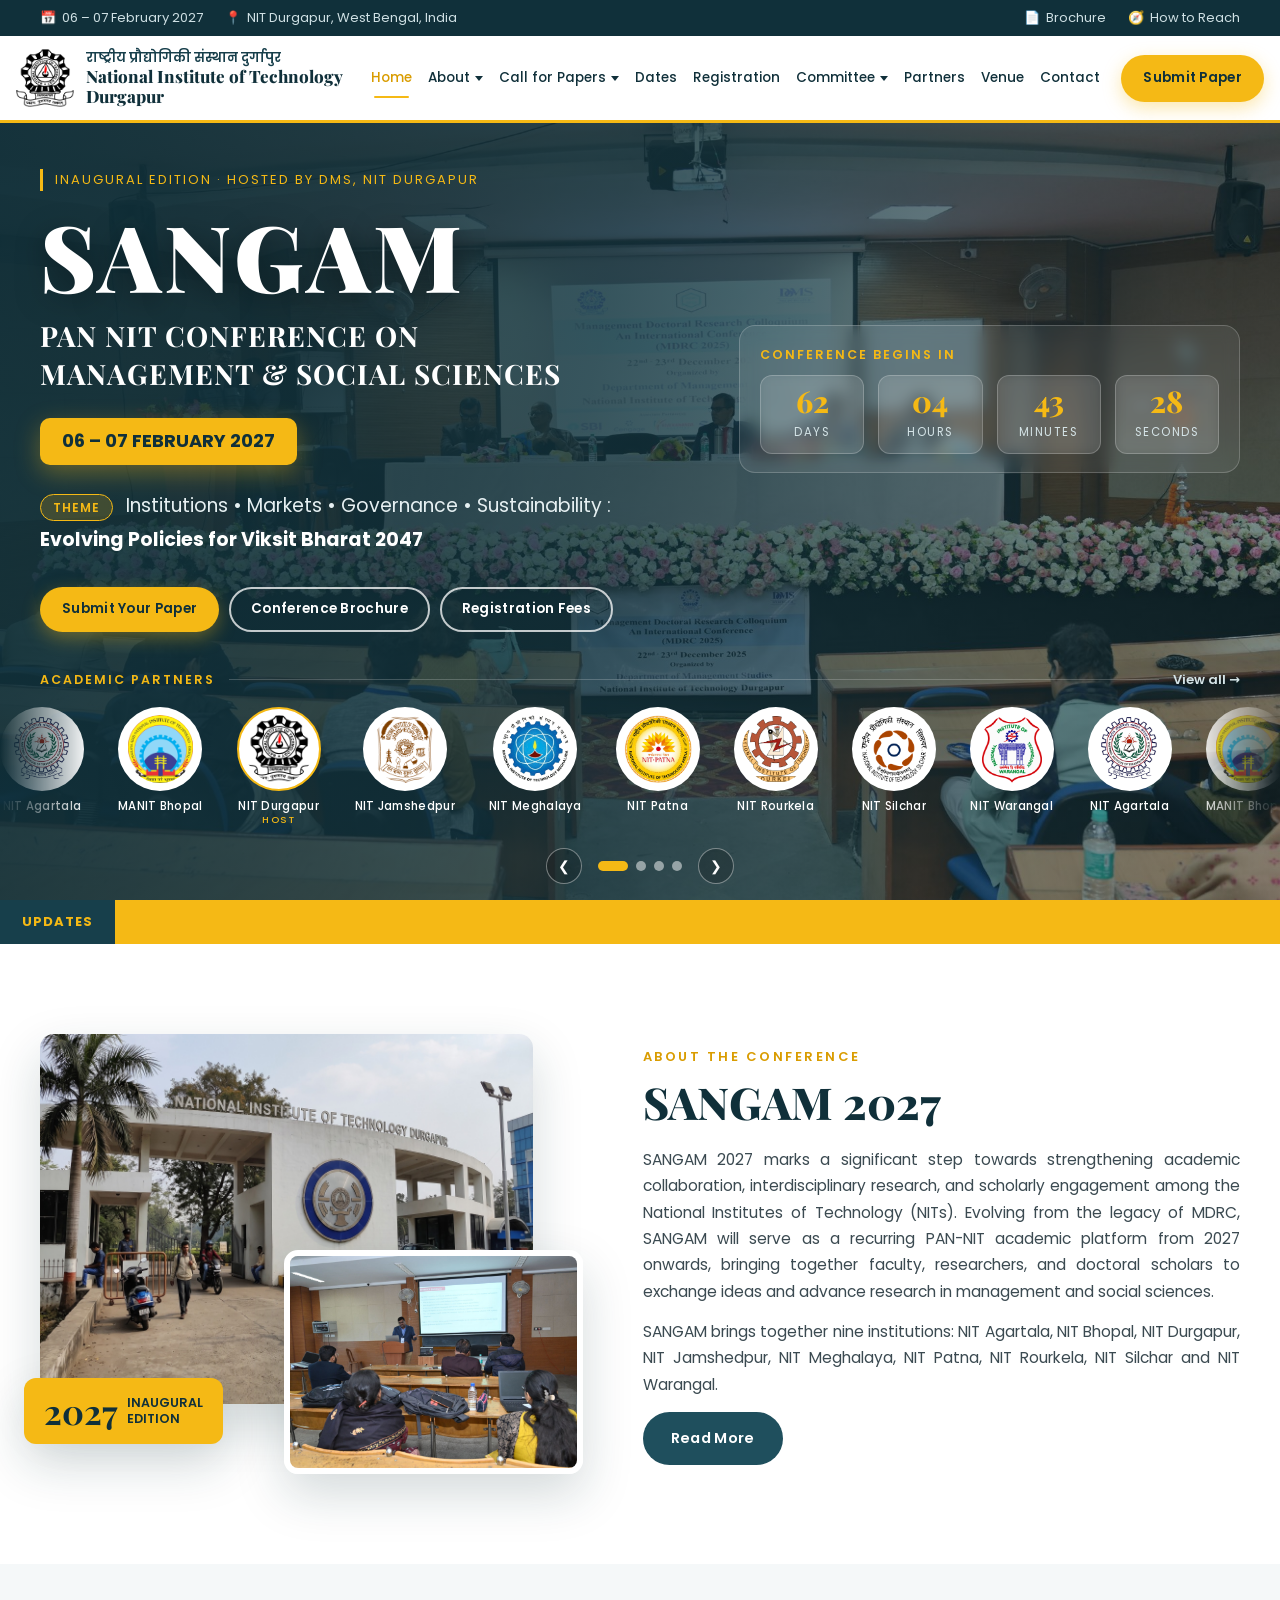
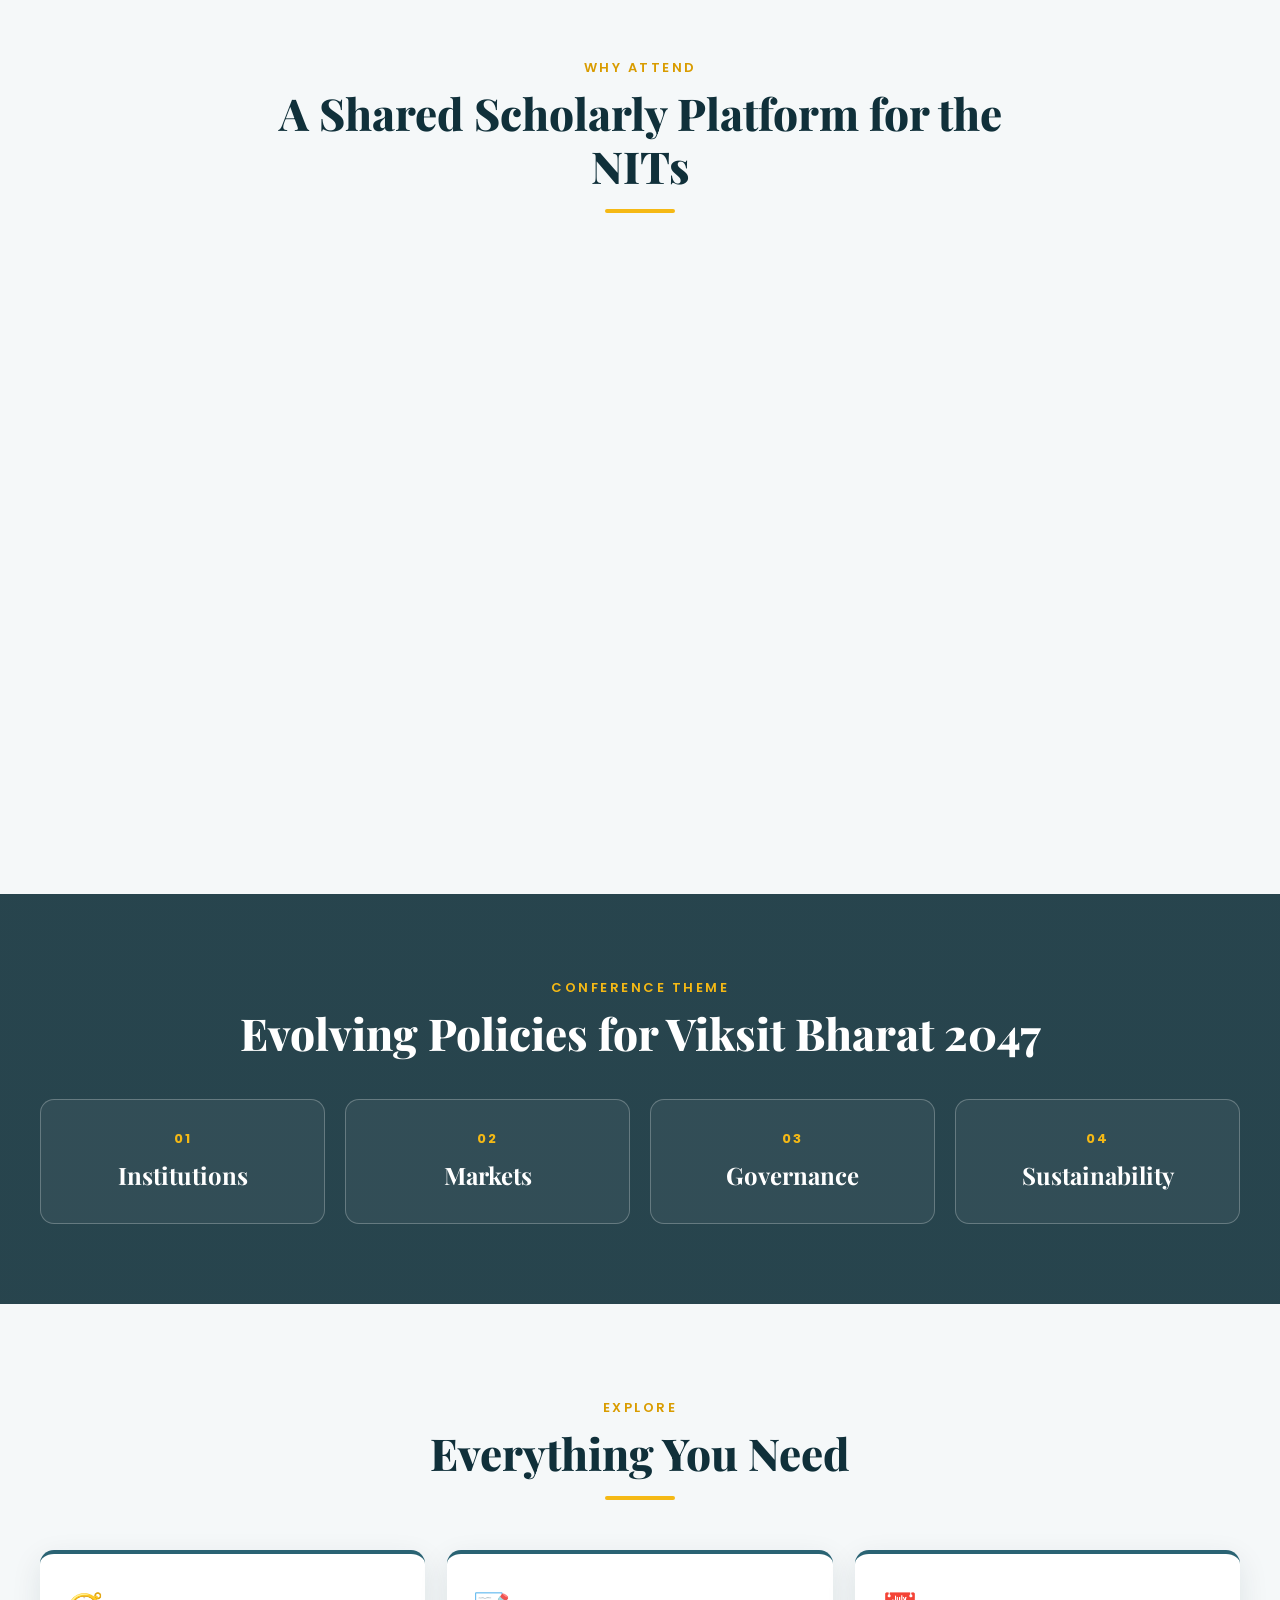
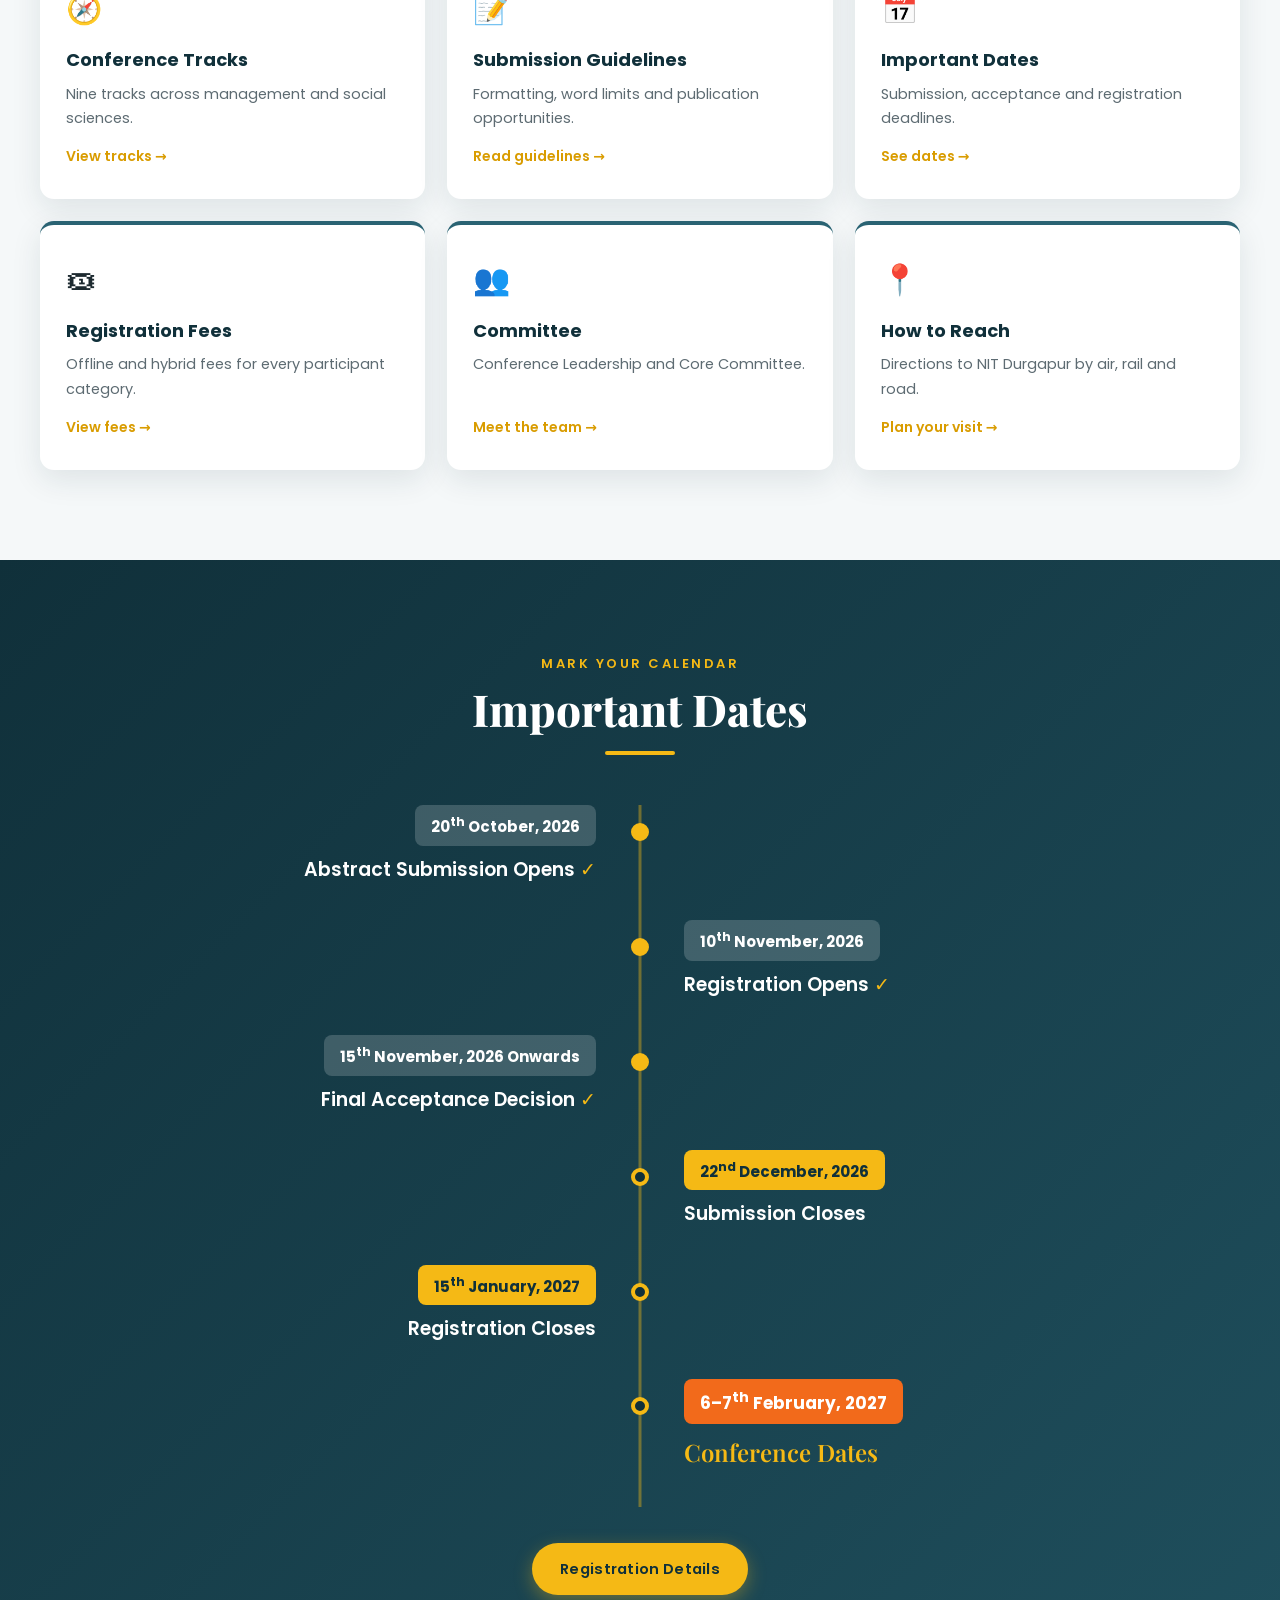
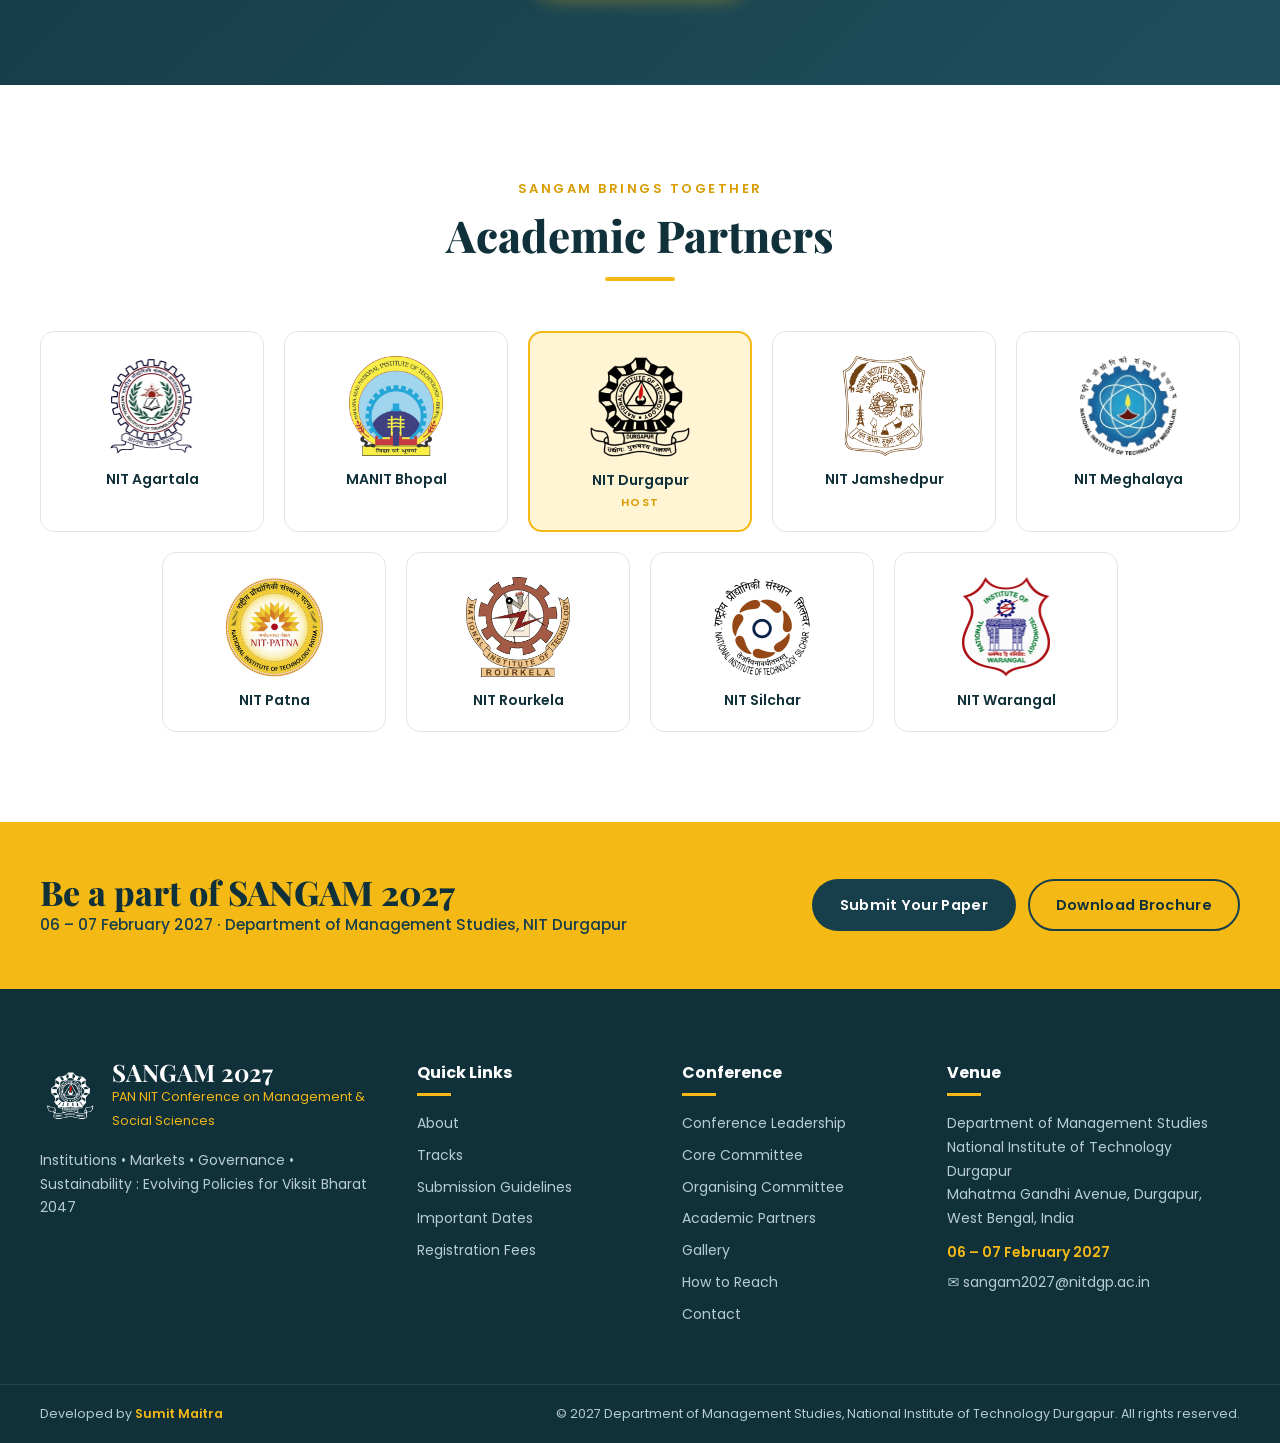
==== commit e60a9b83: "Add files via upload" ====
--- a/index.html
+++ b/index.html
@@ -13,74 +13,7 @@
 </head>
 <body>
 
-  <!-- ===== TOP BAR ===== -->
-  <div class="topbar">
-    <div class="container topbar-inner">
-      <div class="topbar-left">
-        <span><i class="ico ico-cal"></i>06 – 07 February 2027</span>
-        <span class="hide-sm"><i class="ico ico-pin"></i>NIT Durgapur, West Bengal, India</span>
-      </div>
-      <div class="topbar-right">
-        <a href="assets/docs/SANGAM-Brochure-2027.pdf" target="_blank" rel="noopener"><i class="ico ico-doc"></i>Brochure</a>
-        <a href="venue/" class="hide-sm"><i class="ico ico-route"></i>How to Reach</a>
-      </div>
-    </div>
-  </div>
-
-  <!-- ===== HEADER / NAV ===== -->
-  <header class="header" id="header">
-    <div class="container header-inner">
-      <a href="./" class="brand">
-        <img src="assets/logos/nit-durgapur.png" alt="NIT Durgapur logo">
-        <div class="brand-text">
-          <span class="brand-hi">राष्ट्रीय प्रौद्योगिकी संस्थान दुर्गापुर</span>
-          <span class="brand-en">National Institute of Technology Durgapur</span>
-          <span class="brand-sub">An Institute of National Importance under the Ministry of Education, Government of India</span>
-        </div>
-      </a>
-
-      <nav class="nav" id="nav">
-        <ul>
-          <li><a href="./" class="active">Home</a></li>
-          <li class="has-drop">
-            <a href="about/">About <span class="caret"></span></a>
-            <ul class="drop">
-              <li><a href="about/">The Conference</a></li>
-              <li><a href="about/#nitdgp">About NIT Durgapur</a></li>
-              <li><a href="about/#dms">About DMS</a></li>
-              <li><a href="gallery/">Gallery</a></li>
-            </ul>
-          </li>
-          <li class="has-drop">
-            <a href="tracks/">Call for Papers <span class="caret"></span></a>
-            <ul class="drop">
-              <li><a href="tracks/">Conference Tracks</a></li>
-              <li><a href="submission/">Submission Guidelines</a></li>
-              <li><a href="https://forms.gle/mXyWNmWkprkiNCEAA" target="_blank" rel="noopener">Submit Paper ↗</a></li>
-            </ul>
-          </li>
-          <li><a href="dates/">Dates</a></li>
-          <li><a href="registration/">Registration</a></li>
-          <li class="has-drop">
-            <a href="leadership/">Committee <span class="caret"></span></a>
-            <ul class="drop">
-              <li><a href="leadership/">Conference Leadership</a></li>
-              <li><a href="core-committee/">Core Committee</a></li>
-              <li><a href="organising-committee/">Organising Committee</a></li>
-            </ul>
-          </li>
-          <li><a href="partners/">Partners</a></li>
-          <li><a href="venue/">Venue</a></li>
-          <li><a href="contact/">Contact</a></li>
-        </ul>
-        <a href="https://forms.gle/mXyWNmWkprkiNCEAA" target="_blank" rel="noopener" class="btn btn-gold nav-cta">Submit Paper</a>
-      </nav>
-
-      <button class="burger" id="burger" aria-label="Toggle menu" aria-expanded="false">
-        <span></span><span></span><span></span>
-      </button>
-    </div>
-  </header>
+  <script src="js/layout.js" data-root="" data-page="home"></script>
 
   <!-- ===== HERO SLIDER ===== -->
   <section class="hero" id="home">
@@ -334,58 +267,7 @@
     </div>
   </section>
 
-  <!-- ===== FOOTER ===== -->
-  <footer class="footer">
-    <div class="container footer-grid">
-      <div>
-        <div class="f-brand">
-          <img src="assets/logos/nit-durgapur-hd.png" alt="NIT Durgapur logo">
-          <div>
-            <strong>SANGAM 2027</strong>
-            <span>PAN NIT Conference on Management &amp; Social Sciences</span>
-          </div>
-        </div>
-        <p>Institutions • Markets • Governance • Sustainability : Evolving Policies for Viksit Bharat 2047</p>
-      </div>
-      <div>
-        <h4>Quick Links</h4>
-        <ul>
-          <li><a href="about/">About</a></li>
-          <li><a href="tracks/">Tracks</a></li>
-          <li><a href="submission/">Submission Guidelines</a></li>
-          <li><a href="dates/">Important Dates</a></li>
-          <li><a href="registration/">Registration Fees</a></li>
-        </ul>
-      </div>
-      <div>
-        <h4>Conference</h4>
-        <ul>
-          <li><a href="leadership/">Conference Leadership</a></li>
-          <li><a href="core-committee/">Core Committee</a></li>
-          <li><a href="organising-committee/">Organising Committee</a></li>
-          <li><a href="partners/">Academic Partners</a></li>
-          <li><a href="gallery/">Gallery</a></li>
-          <li><a href="venue/">How to Reach</a></li>
-          <li><a href="contact/">Contact</a></li>
-        </ul>
-      </div>
-      <div>
-        <h4>Venue</h4>
-        <p>Department of Management Studies<br>National Institute of Technology Durgapur<br>Mahatma Gandhi Avenue, Durgapur, West Bengal, India</p>
-        <p class="f-date">06 – 07 February 2027</p>
-        <p class="f-mail"><a href="mailto:sangam2027@nitdgp.ac.in">sangam2027@nitdgp.ac.in</a></p>
-      </div>
-    </div>
-    <div class="footer-bottom">
-      <div class="container">
-        <span>Developed by <a href="https://github.com/SumitMaitra" target="_blank" rel="noopener" class="dev-credit">Sumit Maitra</a></span>
-        <span>© 2027 Department of Management Studies, National Institute of Technology Durgapur. All rights reserved.</span>
-      </div>
-    </div>
-  </footer>
-
-  <button class="to-top" id="toTop" aria-label="Back to top">↑</button>
-  <div class="toast" id="toast">Copied!</div>
+  <script>SiteLayout.footer()</script>
 
   <script src="js/main.js"></script>
 
